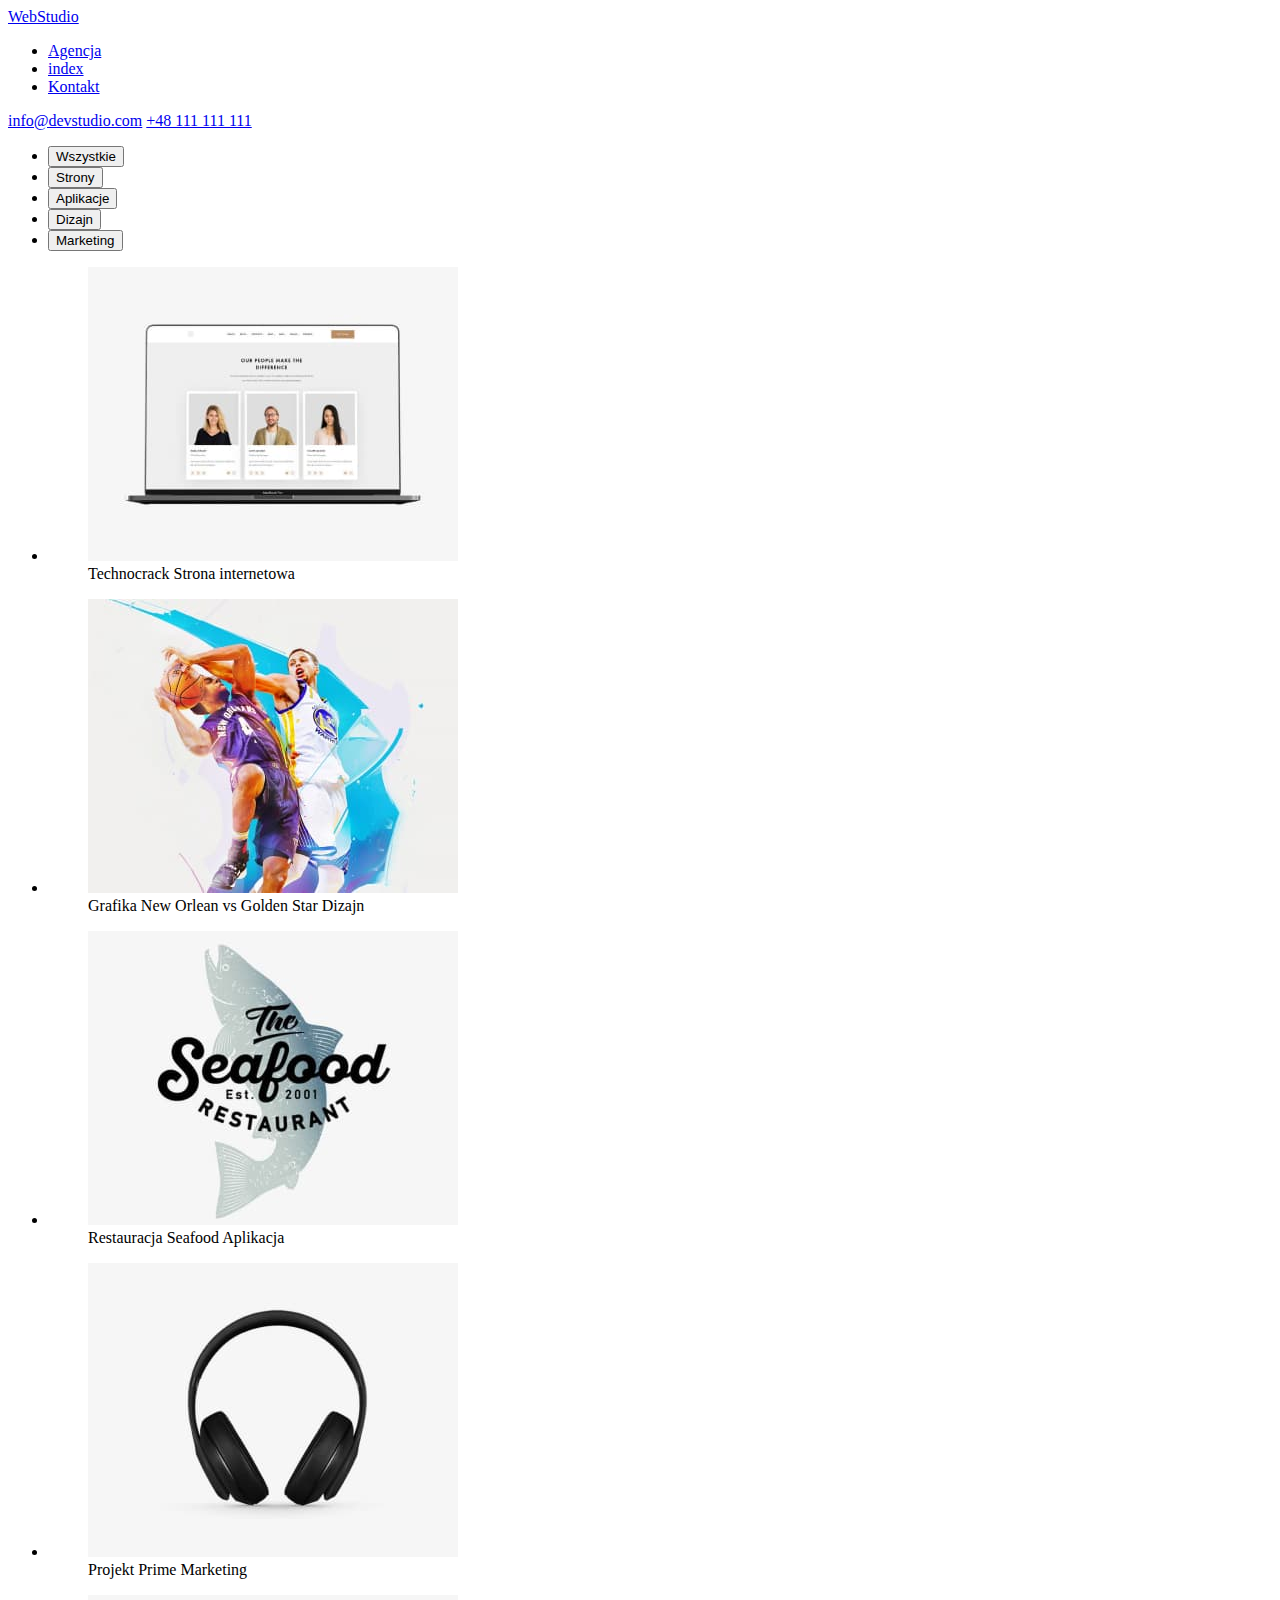
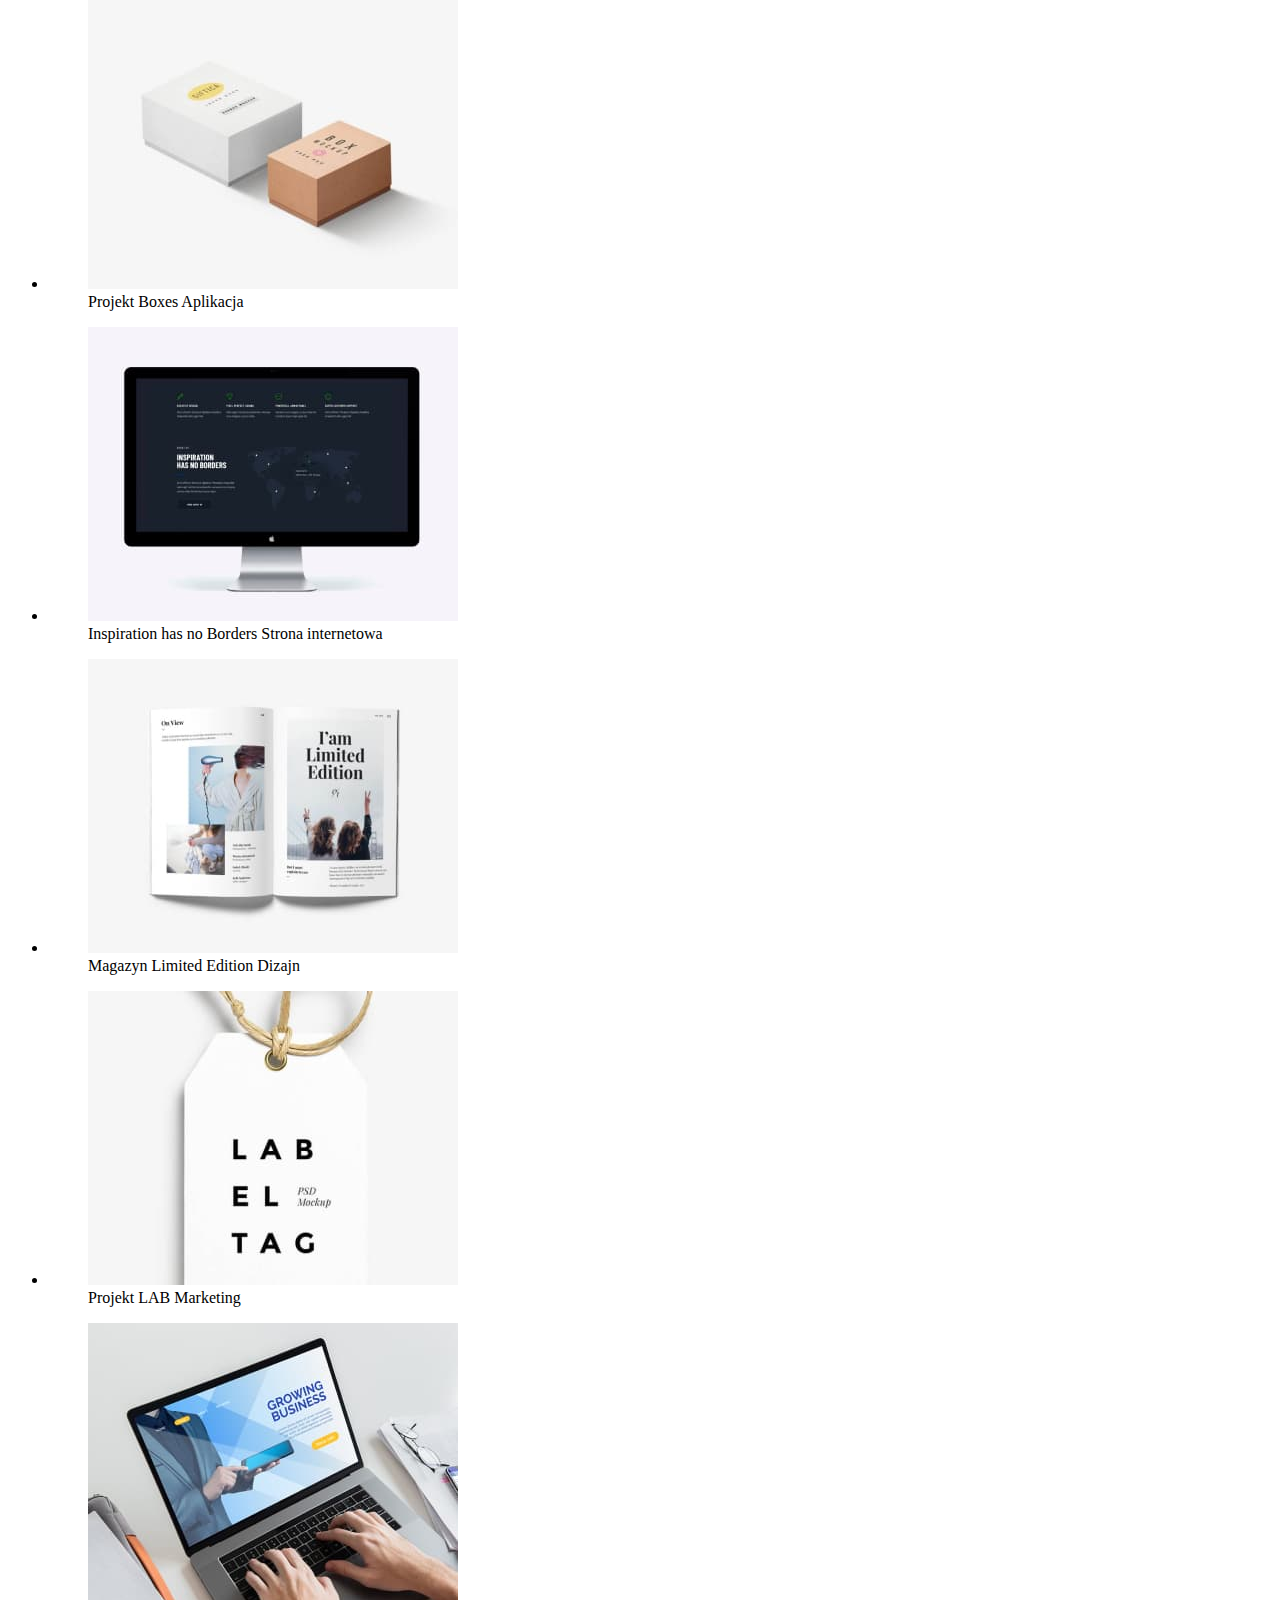
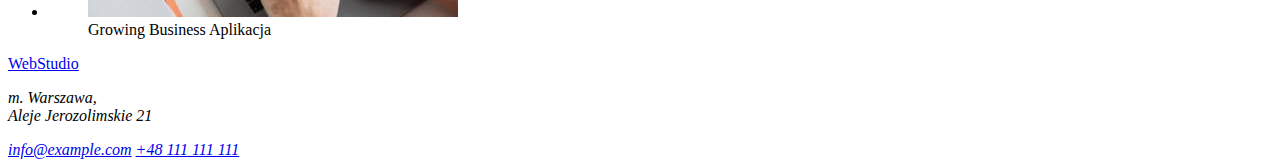
==== portfolio.html @ 12d11aa2 "commit" ====
<!DOCTYPE html>
<html lang="pl">
  <head>
    <meta charset="UTF-8" />
    <meta http-equiv="X-UA-Compatible" content="IE=edge" />
    <meta name="viewport" content="width=>, initial-scale=1.0" />
    <title>hw2-porfolio</title>
  </head>
  <body>
    <header>
      <a href="index.html">WebStudio</a>
      <nav>
        <ul>
          <li><a href="index.html">Agencja</a></li>
          <li><a href="index.html">index</a></li>
          <li><a href="/">Kontakt</a></li>
        </ul>
      </nav>
      <a href="mailto:info@devstudio.com">info@devstudio.com</a>

      <a href="48111111111">+48 111 111 111</a>
    </header>
    <main>
      <ul>
        <li><button type="button">Wszystkie</button></li>
        <li><button type="button">Strony</button></li>
        <li><button type="button">Aplikacje</button></li>
        <li><button type="button">Dizajn</button></li>
        <li><button type="button">Marketing</button></li>
      </ul>

      <ul>
        <li>
          <figure>
            <img
              src="images/nowy1.jpg"
              alt="pierwsza przykładowa strona internetowa"
              width="370"
              height="294"
            />
            <figcaption>Technocrack Strona internetowa</figcaption>
          </figure>
        </li>

        <li>
          <figure>
            <img
              src="images/nowy2.jpg"
              alt="pierwszy przykładowy dizajn"
              width="370"
              height="294"
            />
            <figcaption>Grafika New Orlean vs Golden Star Dizajn</figcaption>
          </figure>
        </li>

        <li>
          <figure>
            <img
              src="images/nowy3.jpg"
              alt="pierszwy przykład aplikacji"
              width="370"
              height="294"
            />
            <figcaption>Restauracja Seafood Aplikacja</figcaption>
          </figure>
        </li>
        <li>
          <figure>
            <img
              src="images/nowy4.jpg"
              alt="pierwszy przykład działalności marketingowej"
              width="370"
              height="294"
            />
            <figcaption>Projekt Prime Marketing</figcaption>
          </figure>
        </li>

        <li>
          <figure>
            <img
              src="images/nowy5.jpg"
              alt="drugi przykład aplikacji"
              width="370"
              height="294"
            />
            <figcaption>Projekt Boxes Aplikacja</figcaption>
          </figure>
        </li>

        <li>
          <figure>
            <img
              src="images/nowy6.jpg"
              alt="drugi przykład strony internetowej"
              width="370"
              height="294"
            />
            <figcaption>
              Inspiration has no Borders Strona internetowa
            </figcaption>
          </figure>
        </li>

        <li>
          <figure>
            <img
              src="images/nowy7.jpg"
              alt="drugi przykładowy dizajn"
              width="370"
              height="294"
            />
            <figcaption>Magazyn Limited Edition Dizajn</figcaption>
          </figure>
        </li>
        <li>
          <figure>
            <img
              src="images/nowy8.jpg"
              alt="drugi przykład działalności marketingowej"
              width="370"
              height="294"
            />
            <figcaption>Projekt LAB Marketing</figcaption>
          </figure>
        </li>
        <li>
          <figure>
            <img
              src="images/nowy9.jpg"
              alt="trzeci przykład aplikacji"
              width="370"
              height="294"
            />
            <figcaption>Growing Business Aplikacja</figcaption>
          </figure>
        </li>
      </ul>
    </main>
    <footer>
      <a
        href="https://www.figma.com/file/E88QGCZJKqWb5ot7iqUCHF/Zadanie-domowe-GOIT-Polska-(Copy)?node-id=0%3A1&t=kSD4tQ2zaeOa9cv9-0"
        >WebStudio</a
      >
      <address>
        <p>
          m. Warszawa,<br />
          Aleje Jerozolimskie 21
        </p>
      </address>
      <address>
        <a href="mailto:info@example.com">info@example.com</a>

        <a href="48111111111">+48 111 111 111</a>
      </address>
    </footer>
  </body>
</html>
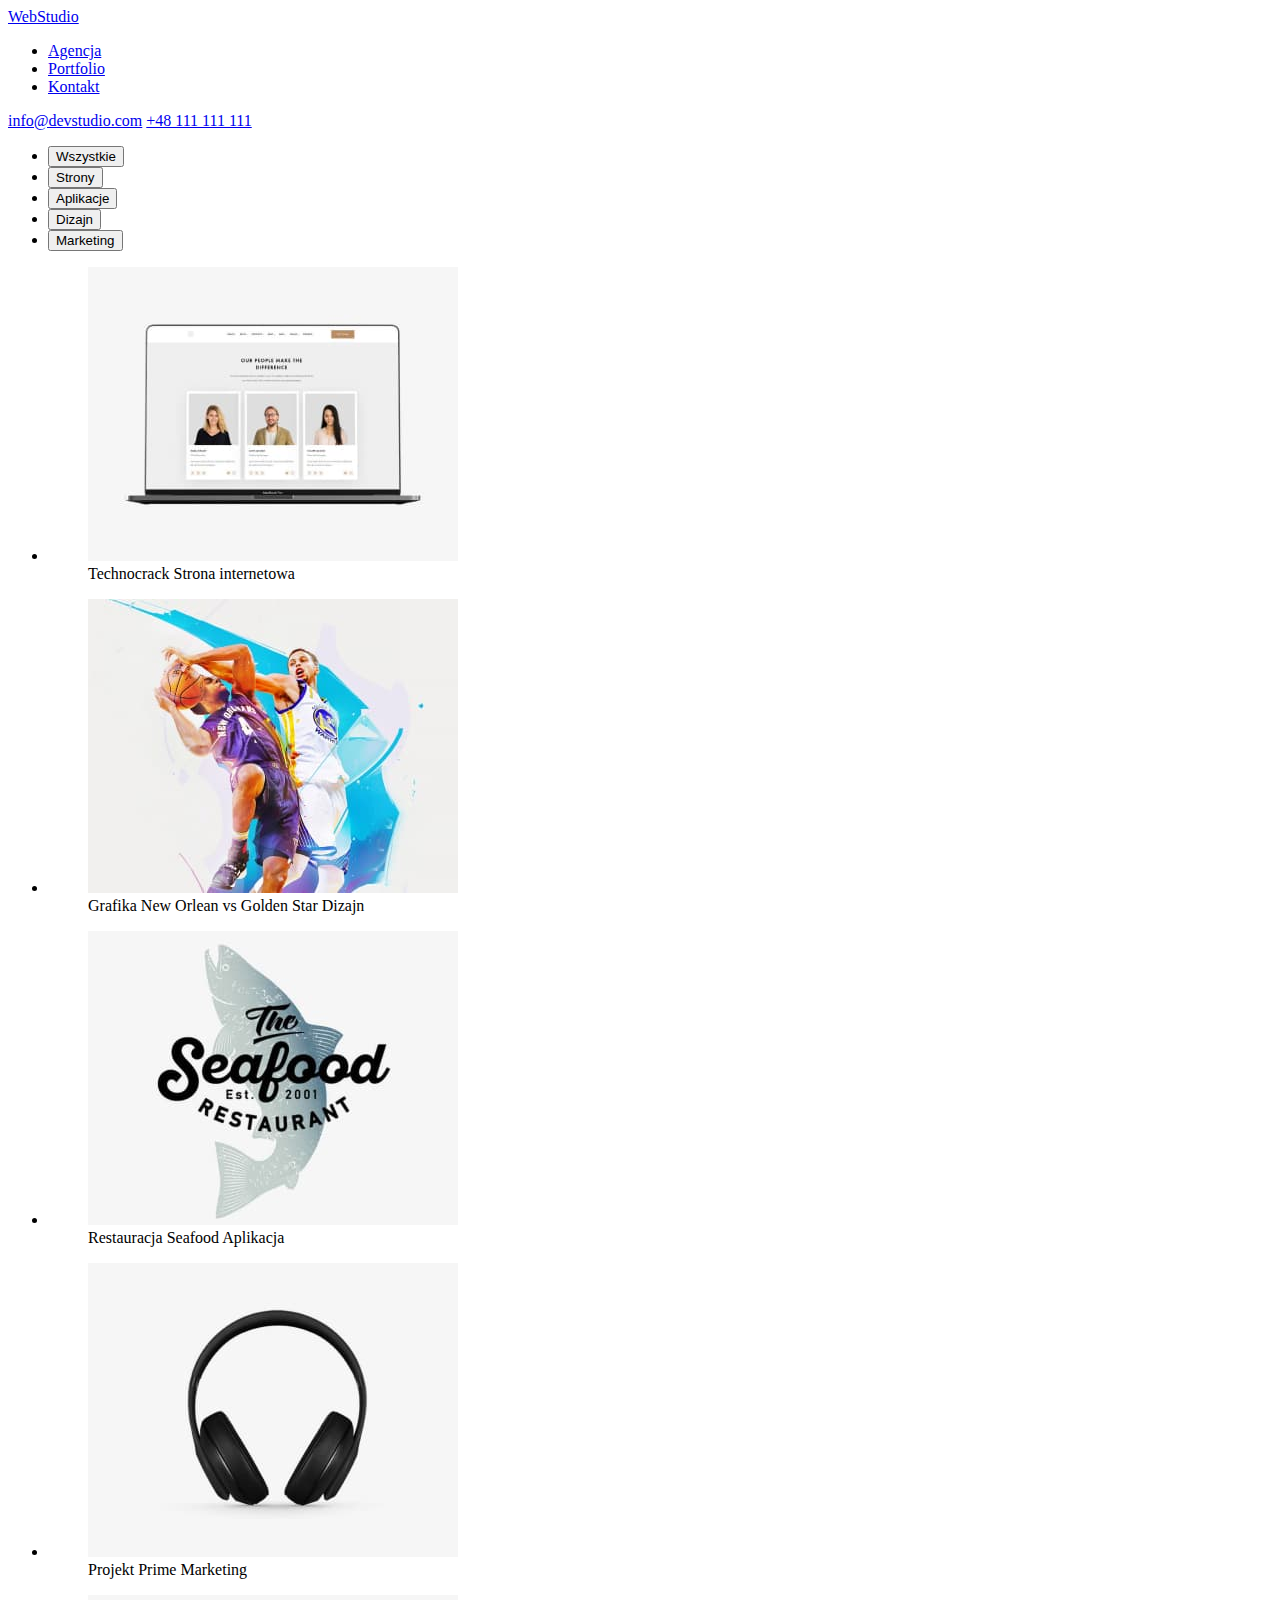
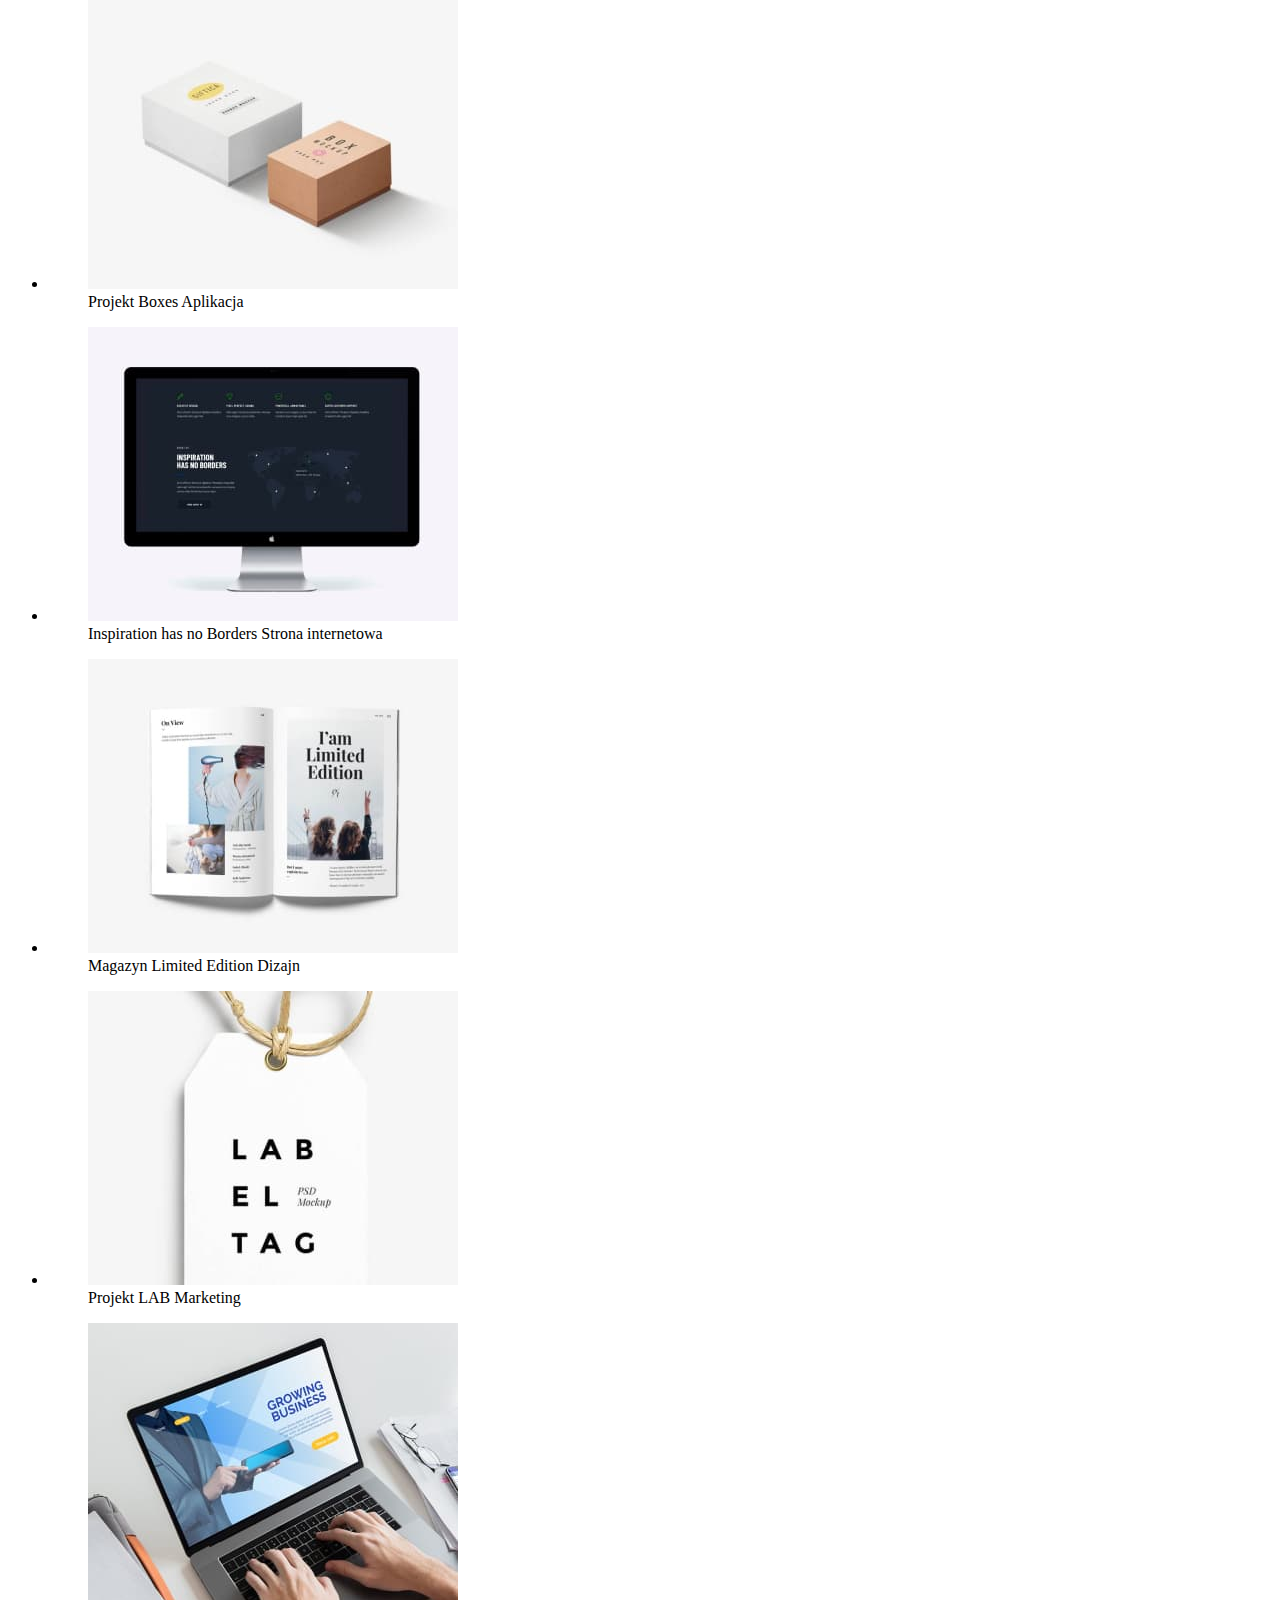
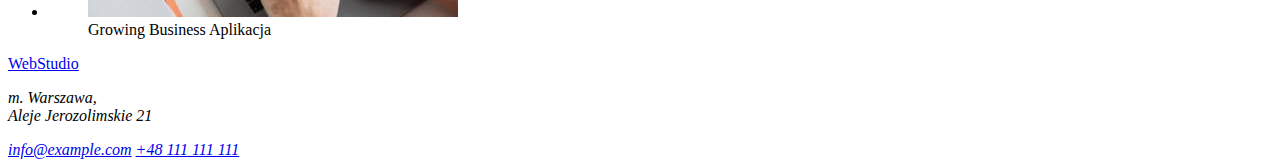
==== commit dbd13faa: "commit" ====
--- a/portfolio.html
+++ b/portfolio.html
@@ -12,7 +12,7 @@
       <nav>
         <ul>
           <li><a href="index.html">Agencja</a></li>
-          <li><a href="index.html">index</a></li>
+          <li><a href="index.html">Portfolio</a></li>
           <li><a href="/">Kontakt</a></li>
         </ul>
       </nav>
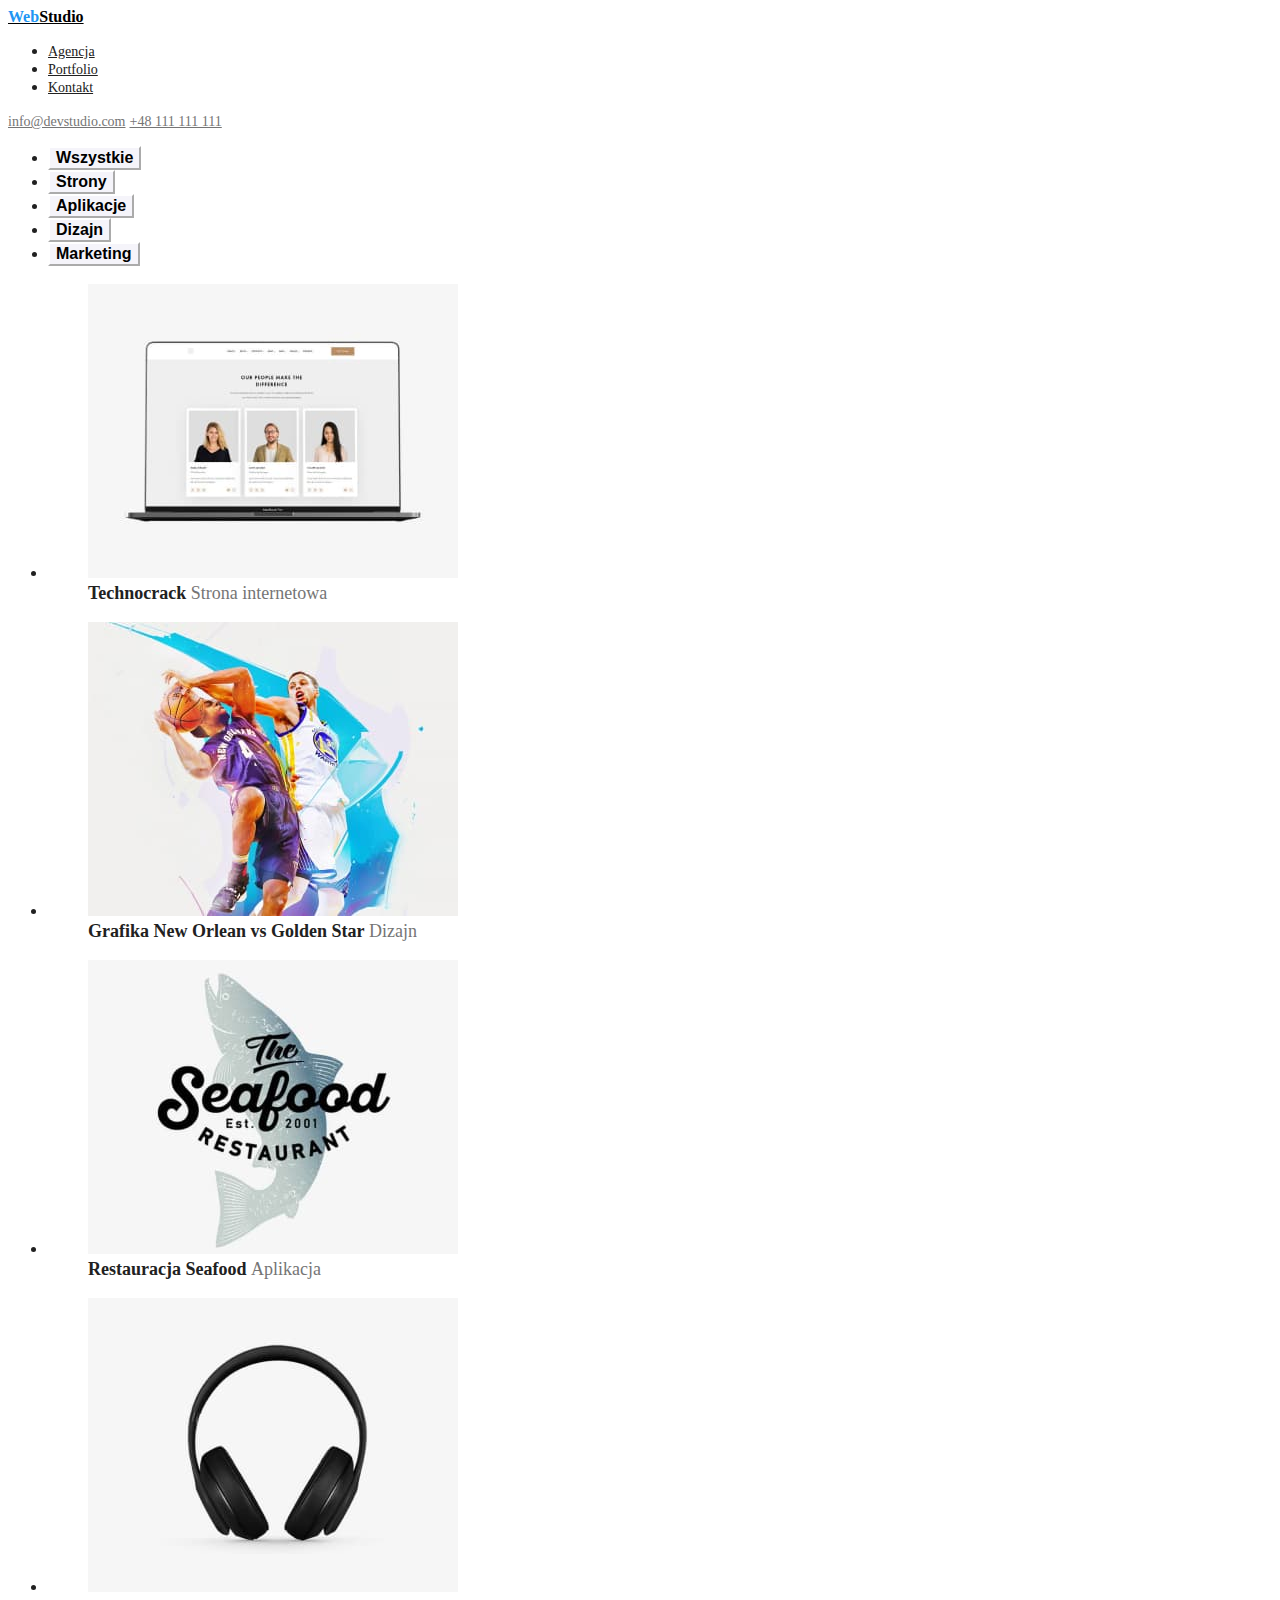
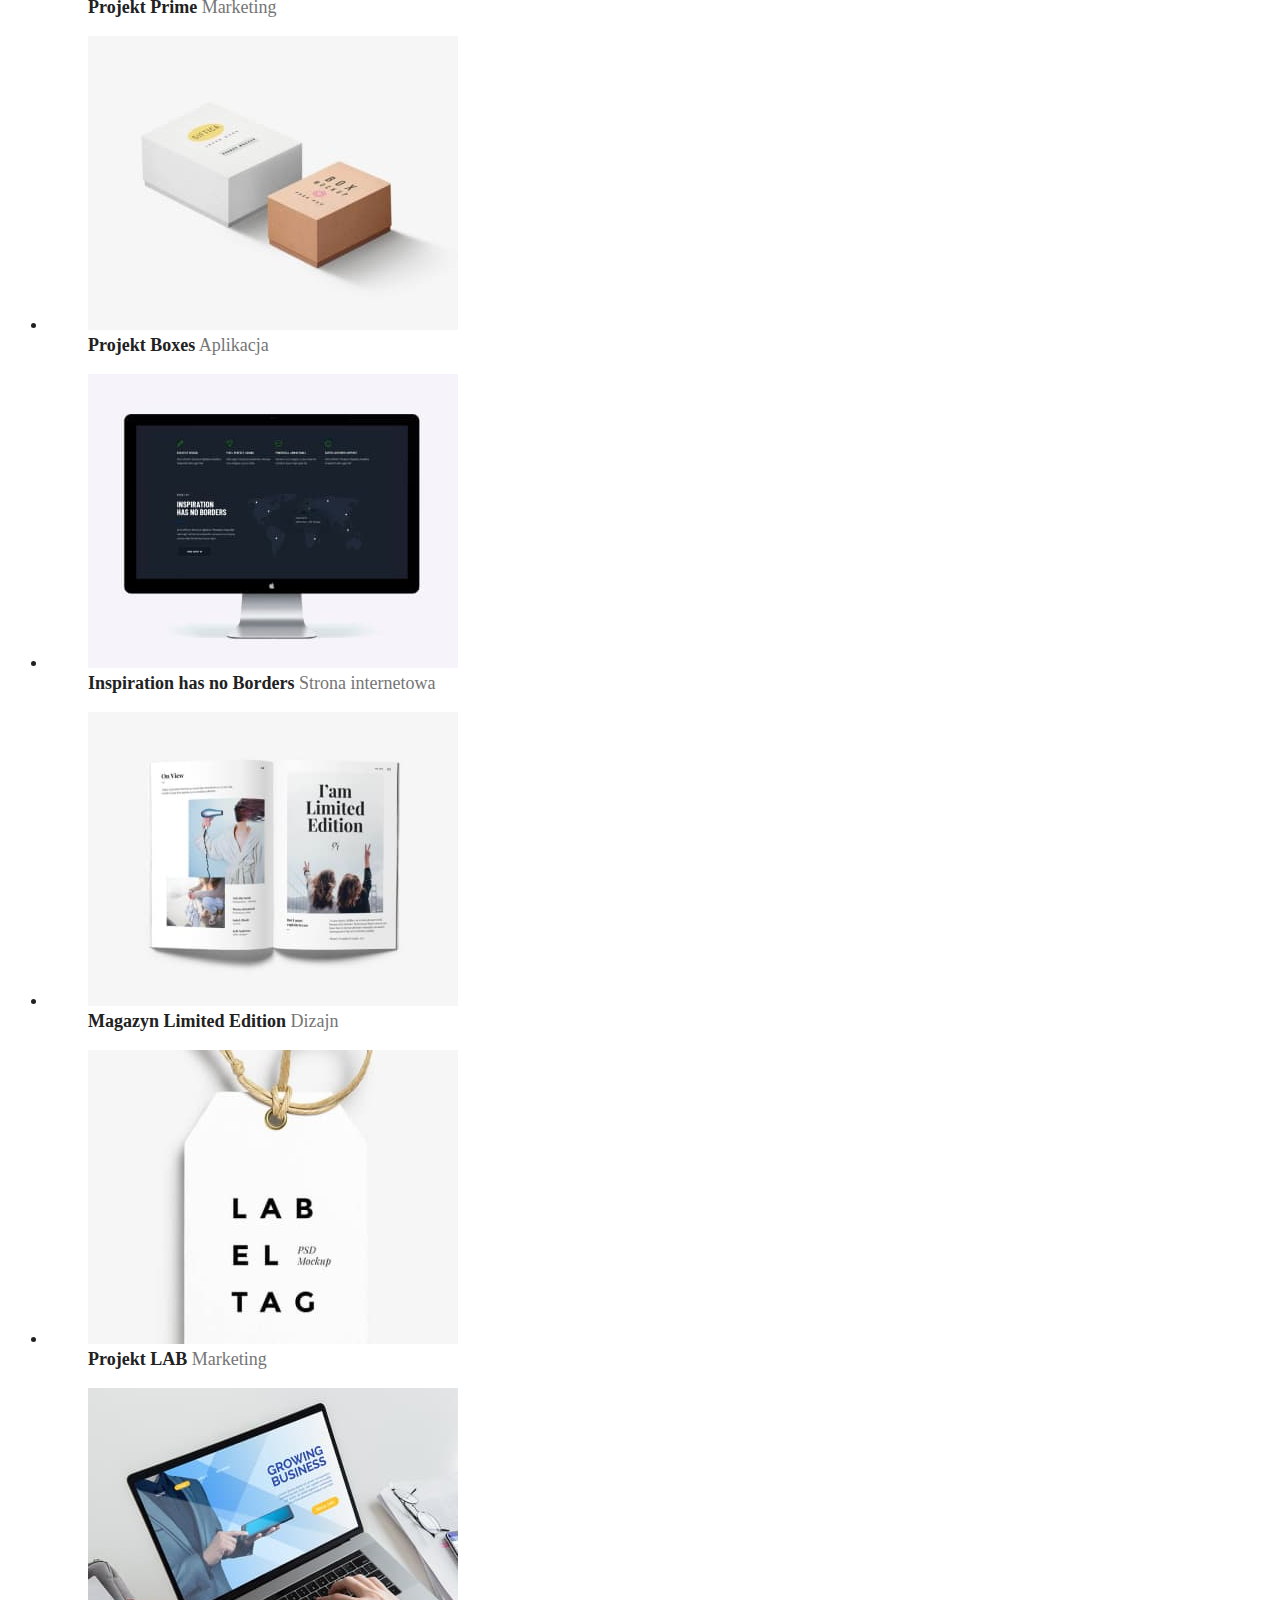
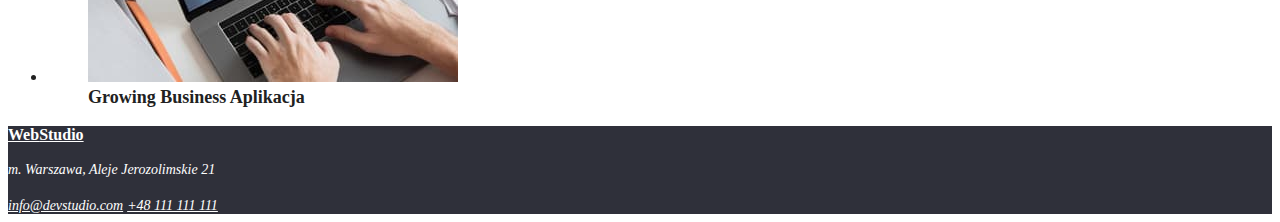
==== commit 9a095f93: "commit" ====
--- a/portfolio.html
+++ b/portfolio.html
@@ -3,33 +3,59 @@
   <head>
     <meta charset="UTF-8" />
     <meta http-equiv="X-UA-Compatible" content="IE=edge" />
-    <meta name="viewport" content="width=>, initial-scale=1.0" />
-    <title>hw2-porfolio</title>
+    <meta name="viewport" content="width=device-width, initial-scale=1.0" />
+    <title>hw2 - portfolio</title>
+    <link rel="stylesheet" href="./css/style.css" />
+    <link rel="preconnect" href="https://fonts.googleapis.com" />
+    <link rel="preconnect" href="https://fonts.gstatic.com" crossorigin />
+    <link
+      href="https: //fonts.googleapis.com/css2?family= Roboto & display rodzina= Raleway:wght@700 &rodzina= Roboto:waga@400;500;700;900 & swap"
+      rel="stylesheet"
+    />
   </head>
   <body>
     <header>
-      <a href="index.html">WebStudio</a>
+      <a href="index.html" class="logo"
+        ><span class="web-logo">Web</span>Studio</a
+      >
       <nav>
         <ul>
-          <li><a href="index.html">Agencja</a></li>
-          <li><a href="index.html">Portfolio</a></li>
-          <li><a href="/">Kontakt</a></li>
+          <li><a href="agencja.html" class="nav">Agencja</a></li>
+          <li><a href="portfolio.html" class="nav">Portfolio</a></li>
+          <li><a href="#" class="nav">Kontakt</a></li>
         </ul>
       </nav>
-      <a href="mailto:info@devstudio.com">info@devstudio.com</a>
+      <a href="mailto:info@devstudio.com" class="contact">info@devstudio.com</a>
 
-      <a href="48111111111">+48 111 111 111</a>
+      <a href="48111111111" class="contact">+48 111 111 111</a>
     </header>
+
     <main>
       <ul>
-        <li><button type="button">Wszystkie</button></li>
-        <li><button type="button">Strony</button></li>
-        <li><button type="button">Aplikacje</button></li>
-        <li><button type="button">Dizajn</button></li>
-        <li><button type="button">Marketing</button></li>
+        <li>
+          <button type="button" class="button-portfolio">
+            <b>Wszystkie</b>
+          </button>
+        </li>
+        <li>
+          <button type="button" class="button-portfolio"><b>Strony</b></button>
+        </li>
+        <li>
+          <button type="button" class="button-portfolio">
+            <b>Aplikacje</b>
+          </button>
+        </li>
+        <li>
+          <button type="button" class="button-portfolio"><b>Dizajn</b></button>
+        </li>
+        <li>
+          <button type="button" class="button-portfolio">
+            <b>Marketing</b>
+          </button>
+        </li>
       </ul>
 
-      <ul>
+      <ul class="project-name">
         <li>
           <figure>
             <img
@@ -38,7 +64,9 @@
               width="370"
               height="294"
             />
-            <figcaption>Technocrack Strona internetowa</figcaption>
+            <figcaption>
+              Technocrack<span class="type-project"> Strona internetowa</span>
+            </figcaption>
           </figure>
         </li>
 
@@ -50,7 +78,11 @@
               width="370"
               height="294"
             />
-            <figcaption>Grafika New Orlean vs Golden Star Dizajn</figcaption>
+            <figcaption>
+              Grafika New Orlean vs Golden Star<span class="type-project">
+                Dizajn</span
+              >
+            </figcaption>
           </figure>
         </li>
 
@@ -62,7 +94,9 @@
               width="370"
               height="294"
             />
-            <figcaption>Restauracja Seafood Aplikacja</figcaption>
+            <figcaption>
+              Restauracja Seafood <span class="type-project"> Aplikacja</span>
+            </figcaption>
           </figure>
         </li>
         <li>
@@ -73,7 +107,9 @@
               width="370"
               height="294"
             />
-            <figcaption>Projekt Prime Marketing</figcaption>
+            <figcaption>
+              Projekt Prime<span class="type-project"> Marketing</span>
+            </figcaption>
           </figure>
         </li>
 
@@ -85,7 +121,9 @@
               width="370"
               height="294"
             />
-            <figcaption>Projekt Boxes Aplikacja</figcaption>
+            <figcaption>
+              Projekt Boxes<span class="type-project"> Aplikacja</span>
+            </figcaption>
           </figure>
         </li>
 
@@ -98,7 +136,8 @@
               height="294"
             />
             <figcaption>
-              Inspiration has no Borders Strona internetowa
+              Inspiration has no Borders
+              <span class="type-project"> Strona internetowa</span>
             </figcaption>
           </figure>
         </li>
@@ -111,7 +150,9 @@
               width="370"
               height="294"
             />
-            <figcaption>Magazyn Limited Edition Dizajn</figcaption>
+            <figcaption>
+              Magazyn Limited Edition<span class="type-project"> Dizajn</span>
+            </figcaption>
           </figure>
         </li>
         <li>
@@ -122,7 +163,9 @@
               width="370"
               height="294"
             />
-            <figcaption>Projekt LAB Marketing</figcaption>
+            <figcaption>
+              Projekt LAB<span class="type-project"> Marketing</span>
+            </figcaption>
           </figure>
         </li>
         <li>
@@ -133,26 +176,22 @@
               width="370"
               height="294"
             />
-            <figcaption>Growing Business Aplikacja</figcaption>
+            <figcaption>Growing Business <span> Aplikacja</span></figcaption>
           </figure>
         </li>
       </ul>
     </main>
-    <footer>
-      <a
-        href="https://www.figma.com/file/E88QGCZJKqWb5ot7iqUCHF/Zadanie-domowe-GOIT-Polska-(Copy)?node-id=0%3A1&t=kSD4tQ2zaeOa9cv9-0"
-        >WebStudio</a
+    <footer class="background">
+      <a href="index.html" class="logo-footer"
+        ><span class="web">Web</span>Studio</a
       >
       <address>
-        <p>
-          m. Warszawa,<br />
-          Aleje Jerozolimskie 21
-        </p>
-      </address>
-      <address>
-        <a href="mailto:info@example.com">info@example.com</a>
+        <p class="place">m. Warszawa, Aleje Jerozolimskie 21</p>
+        <a href="mailto:info@devstudio.com" class="link-footer"
+          >info@devstudio.com</a
+        >
 
-        <a href="48111111111">+48 111 111 111</a>
+        <a href="48111111111" class="link-footer">+48 111 111 111</a>
       </address>
     </footer>
   </body>
--- a/css/style.css
+++ b/css/style.css
@@ -0,0 +1,131 @@
+body {
+  font-family: Roboto, Raleway sans-serif;
+  color: #212121;
+}
+
+:root {
+  --colorBackground: #2f303a;
+}
+
+.logo {
+  font-family: Raleway;
+  font-weight: 700;
+  font-size: 26;
+  color: #000000;
+  cursor: pointer;
+}
+
+.web-logo {
+  color: #2196f3;
+}
+
+a:hover,
+a:focus {
+  color: #2196f3;
+  text-decoration: none;
+}
+
+.nav {
+  font-weight: 500;
+  font-size: 14px;
+  color: #212121;
+  font-family: Roboto;
+}
+
+.contact {
+  font-weight: 500;
+  font-size: 14px;
+  color: #757575;
+}
+
+.background {
+  background-color: var(--colorBackground);
+}
+
+p {
+  font-size: 14px;
+  font-weight: 400;
+  color: #757575;
+  line-height: 1.7;
+}
+
+.title-p {
+  font-size: 14px;
+  font-weight: 700;
+  color: #212121;
+}
+
+.title {
+  font-weight: 900;
+  font-size: 44px;
+  color: #ffffff;
+}
+
+.text-button {
+  font-weight: 700;
+  font-size: 16px;
+  color: #ffffff;
+  background-color: #2196f3;
+  cursor: pointer;
+}
+
+.text-button:focus,
+.text-button:hover {
+  background-color: #f5f4fa;
+}
+.button-portfolio {
+  font-weight: 500;
+  font-size: 16px;
+  border-color: #ffffff;
+  background-color: #f5f4fa;
+  cursor: pointer;
+}
+
+.button-portfolio:focus,
+.button-portfolio:hover {
+  background-color: #2196f3;
+  color: #ffffff;
+}
+
+h2 {
+  font-weight: 700;
+  font-size: 36px;
+}
+
+.personal-data {
+  font-weight: 500;
+  font-size: 16px;
+  line-height: 1.17;
+}
+
+.position {
+  font-size: 16px;
+  color: #757575;
+}
+
+.logo-footer {
+  font-family: Raleway;
+  font-weight: 700;
+  font-size: 26;
+  color: #ffffff;
+}
+
+.place {
+  font-size: 14px;
+  color: #ffffff;
+}
+
+.link-footer {
+  font-size: 14px;
+  color: #ffffff;
+}
+.project-name {
+  font-weight: 700;
+  font-size: 18px;
+}
+
+.type-project {
+  font-size: 18px;
+  font-weight: 400;
+  color: #757575;
+}
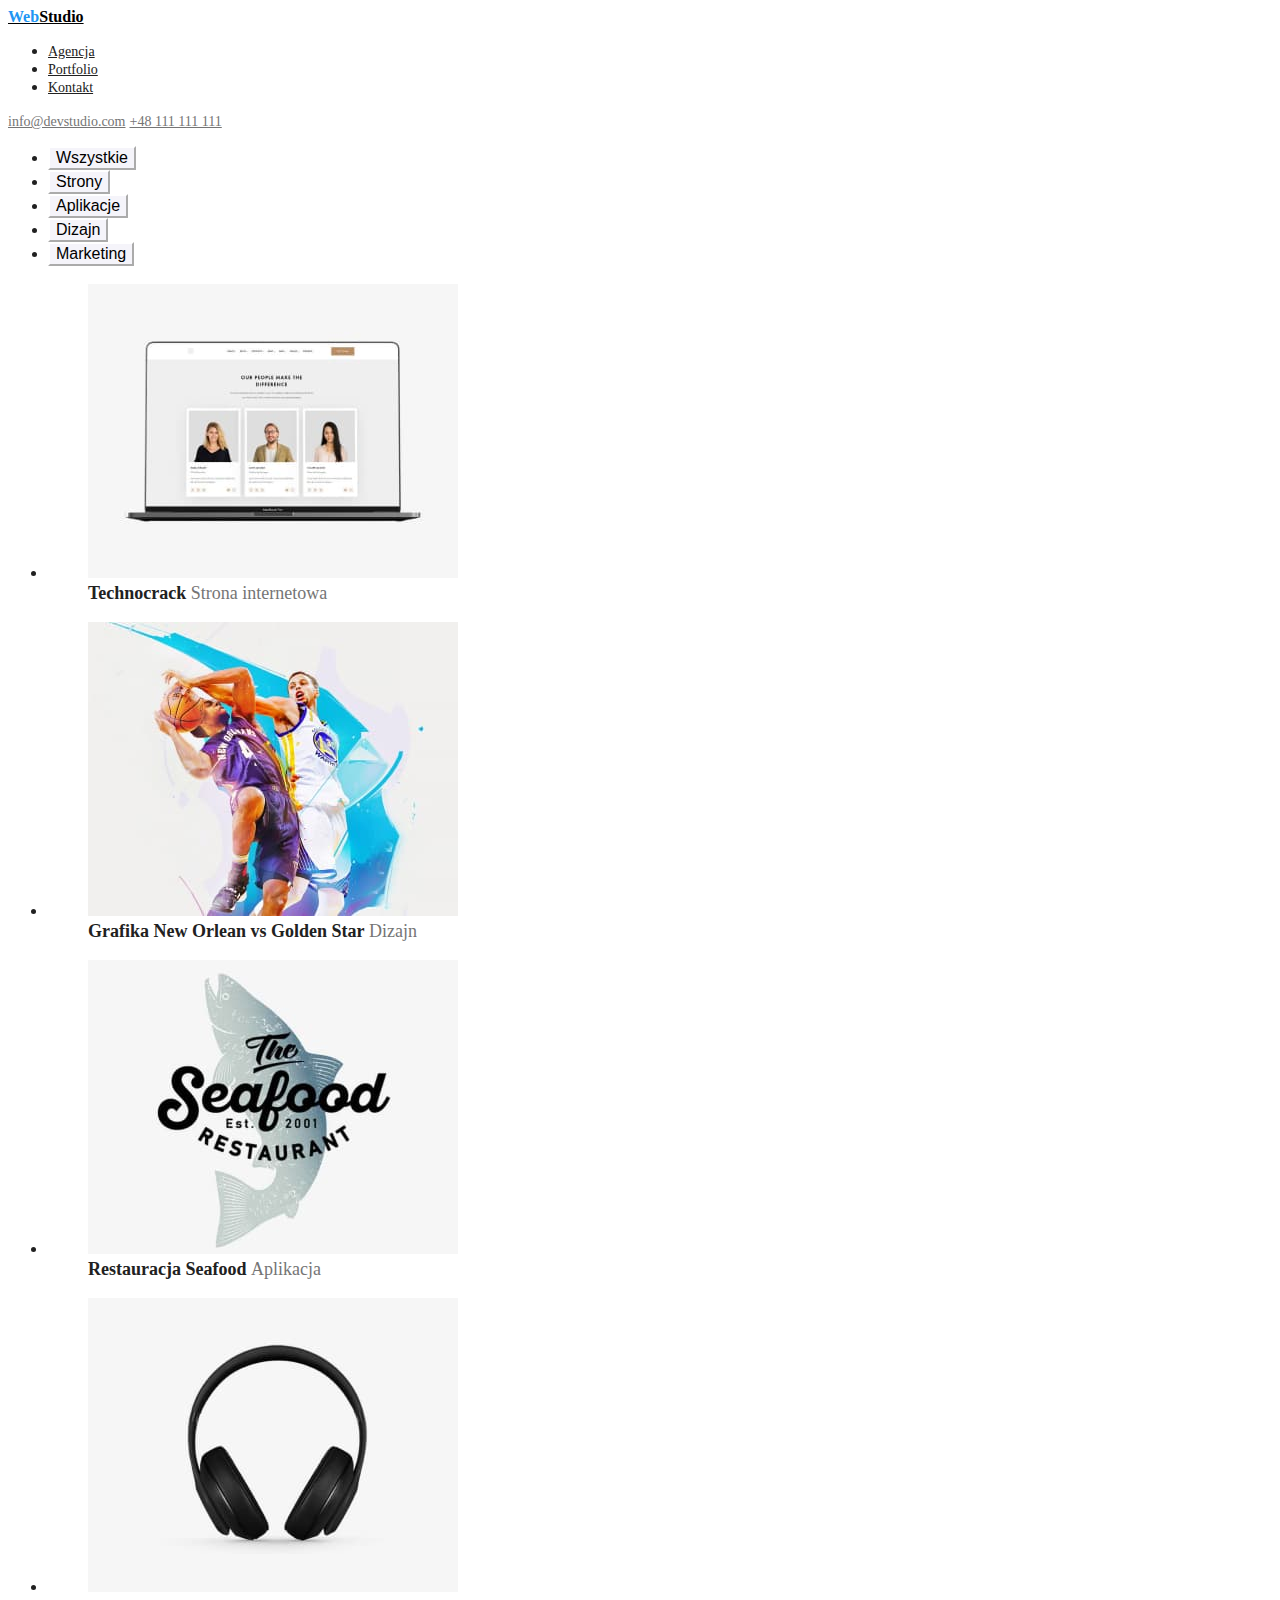
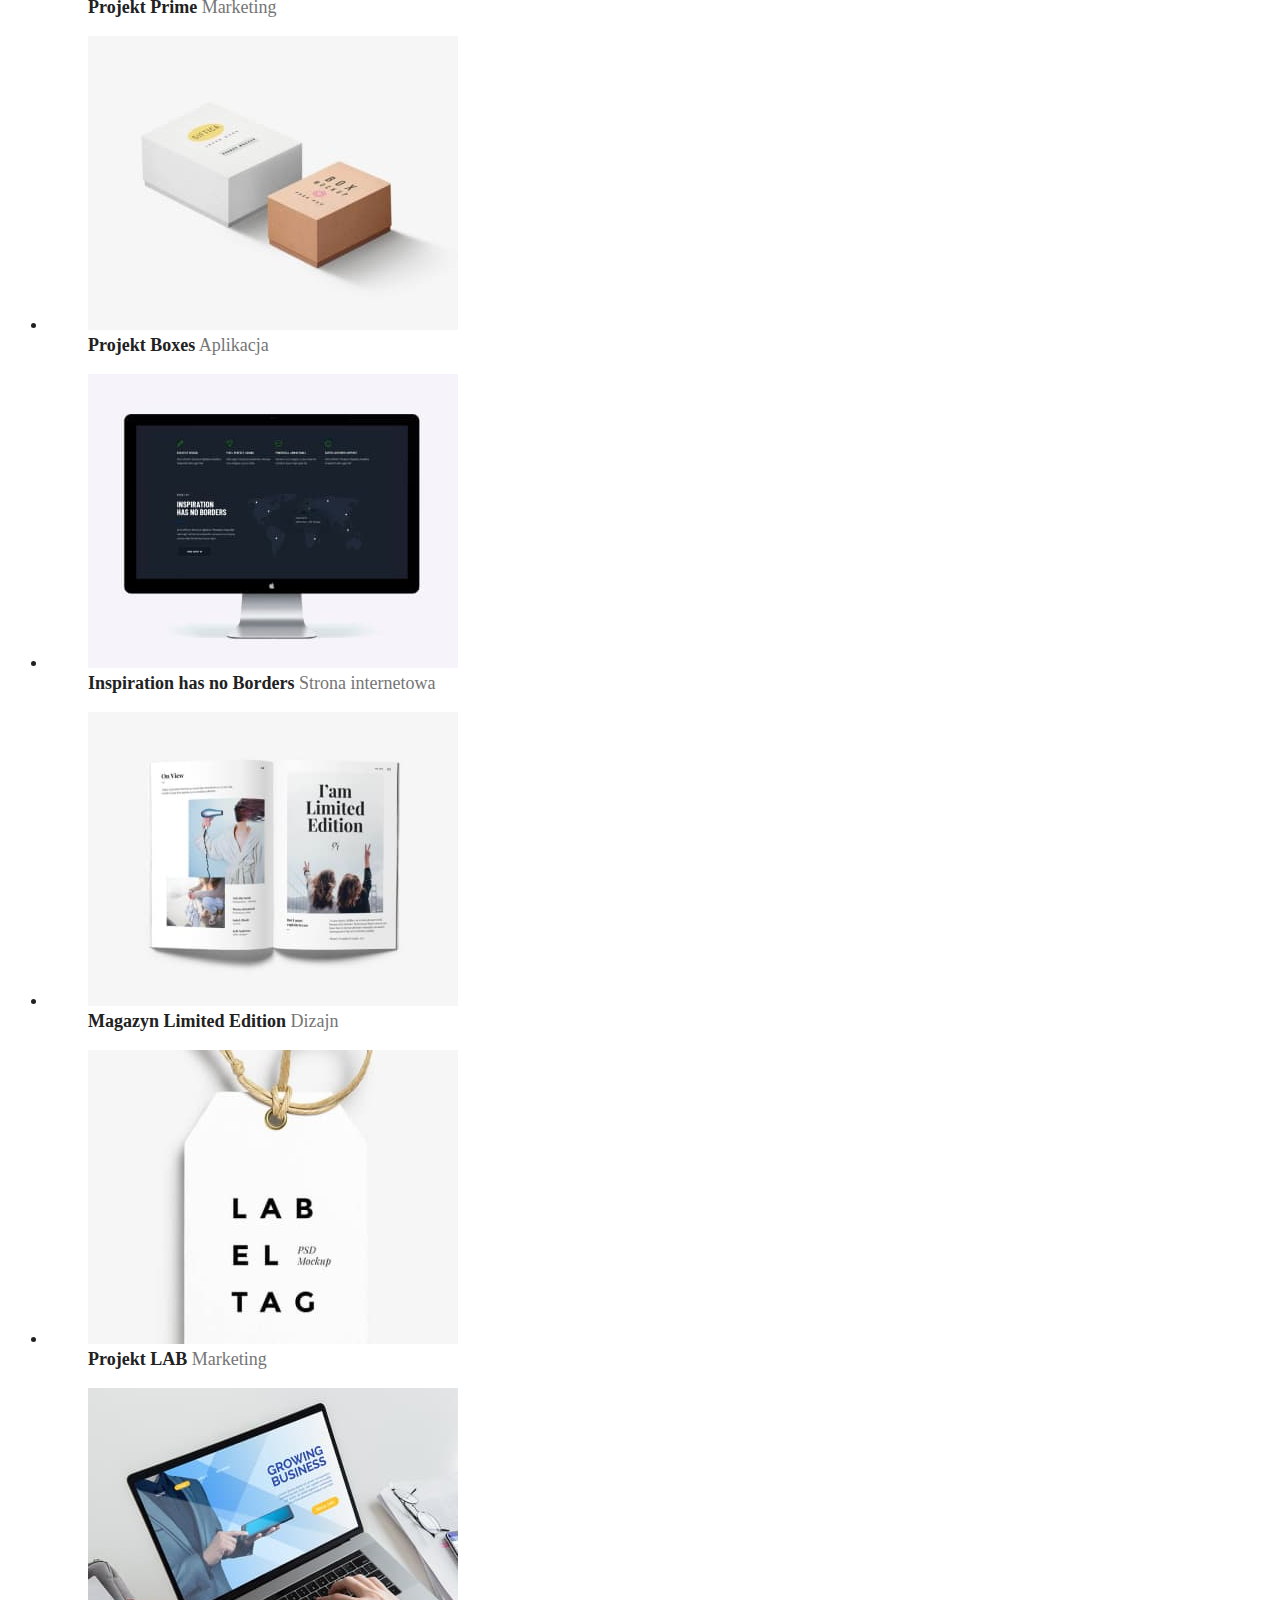
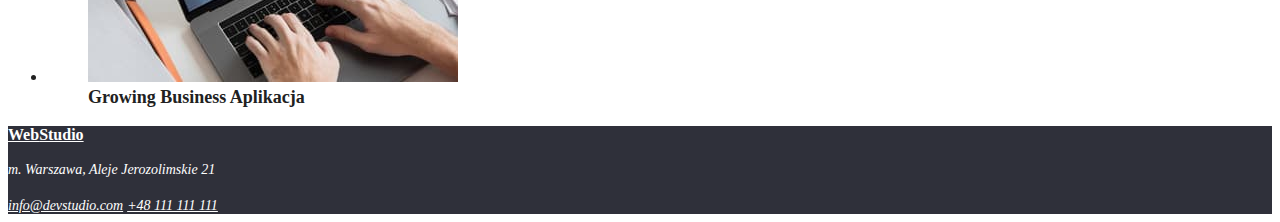
==== commit 4e8e9484: "commit" ====
--- a/portfolio.html
+++ b/portfolio.html
@@ -5,7 +5,7 @@
     <meta http-equiv="X-UA-Compatible" content="IE=edge" />
     <meta name="viewport" content="width=device-width, initial-scale=1.0" />
     <title>hw2 - portfolio</title>
-    <link rel="stylesheet" href="./css/style.css" />
+    <link rel="stylesheet" href="./css/styles.css" />
     <link rel="preconnect" href="https://fonts.googleapis.com" />
     <link rel="preconnect" href="https://fonts.gstatic.com" crossorigin />
     <link
@@ -33,25 +33,19 @@
     <main>
       <ul>
         <li>
-          <button type="button" class="button-portfolio">
-            <b>Wszystkie</b>
-          </button>
+          <button type="button" class="button-portfolio">Wszystkie</button>
         </li>
         <li>
-          <button type="button" class="button-portfolio"><b>Strony</b></button>
+          <button type="button" class="button-portfolio">Strony</button>
         </li>
         <li>
-          <button type="button" class="button-portfolio">
-            <b>Aplikacje</b>
-          </button>
+          <button type="button" class="button-portfolio">Aplikacje</button>
         </li>
         <li>
-          <button type="button" class="button-portfolio"><b>Dizajn</b></button>
+          <button type="button" class="button-portfolio">Dizajn</button>
         </li>
         <li>
-          <button type="button" class="button-portfolio">
-            <b>Marketing</b>
-          </button>
+          <button type="button" class="button-portfolio">Marketing</button>
         </li>
       </ul>
 
--- a/css/styles.css
+++ b/css/styles.css
@@ -0,0 +1,131 @@
+body {
+  font-family: Roboto, Raleway sans-serif;
+  color: #212121;
+}
+
+:root {
+  --colorBackground: #2f303a;
+}
+
+.logo {
+  font-family: Raleway;
+  font-weight: 700;
+  font-size: 26;
+  color: #000000;
+  cursor: pointer;
+}
+
+.web-logo {
+  color: #2196f3;
+}
+
+a:hover,
+a:focus {
+  color: #2196f3;
+  text-decoration: none;
+}
+
+.nav {
+  font-weight: 500;
+  font-size: 14px;
+  color: #212121;
+  font-family: Roboto;
+}
+
+.contact {
+  font-weight: 500;
+  font-size: 14px;
+  color: #757575;
+}
+
+.background {
+  background-color: var(--colorBackground);
+}
+
+p {
+  font-size: 14px;
+  font-weight: 400;
+  color: #757575;
+  line-height: 1.7;
+}
+
+.title-p {
+  font-size: 14px;
+  font-weight: 700;
+  color: #212121;
+}
+
+.title {
+  font-weight: 900;
+  font-size: 44px;
+  color: #ffffff;
+}
+
+.text-button {
+  font-weight: 700;
+  font-size: 16px;
+  color: #ffffff;
+  background-color: #2196f3;
+  cursor: pointer;
+}
+
+.text-button:focus,
+.text-button:hover {
+  background-color: #f5f4fa;
+}
+.button-portfolio {
+  font-weight: 500;
+  font-size: 16px;
+  border-color: #ffffff;
+  background-color: #f5f4fa;
+  cursor: pointer;
+}
+
+.button-portfolio:focus,
+.button-portfolio:hover {
+  background-color: #2196f3;
+  color: #ffffff;
+}
+
+h2 {
+  font-weight: 700;
+  font-size: 36px;
+}
+
+.personal-data {
+  font-weight: 500;
+  font-size: 16px;
+  line-height: 1.17;
+}
+
+.position {
+  font-size: 16px;
+  color: #757575;
+}
+
+.logo-footer {
+  font-family: Raleway;
+  font-weight: 700;
+  font-size: 26;
+  color: #ffffff;
+}
+
+.place {
+  font-size: 14px;
+  color: #ffffff;
+}
+
+.link-footer {
+  font-size: 14px;
+  color: #ffffff;
+}
+.project-name {
+  font-weight: 700;
+  font-size: 18px;
+}
+
+.type-project {
+  font-size: 18px;
+  font-weight: 400;
+  color: #757575;
+}
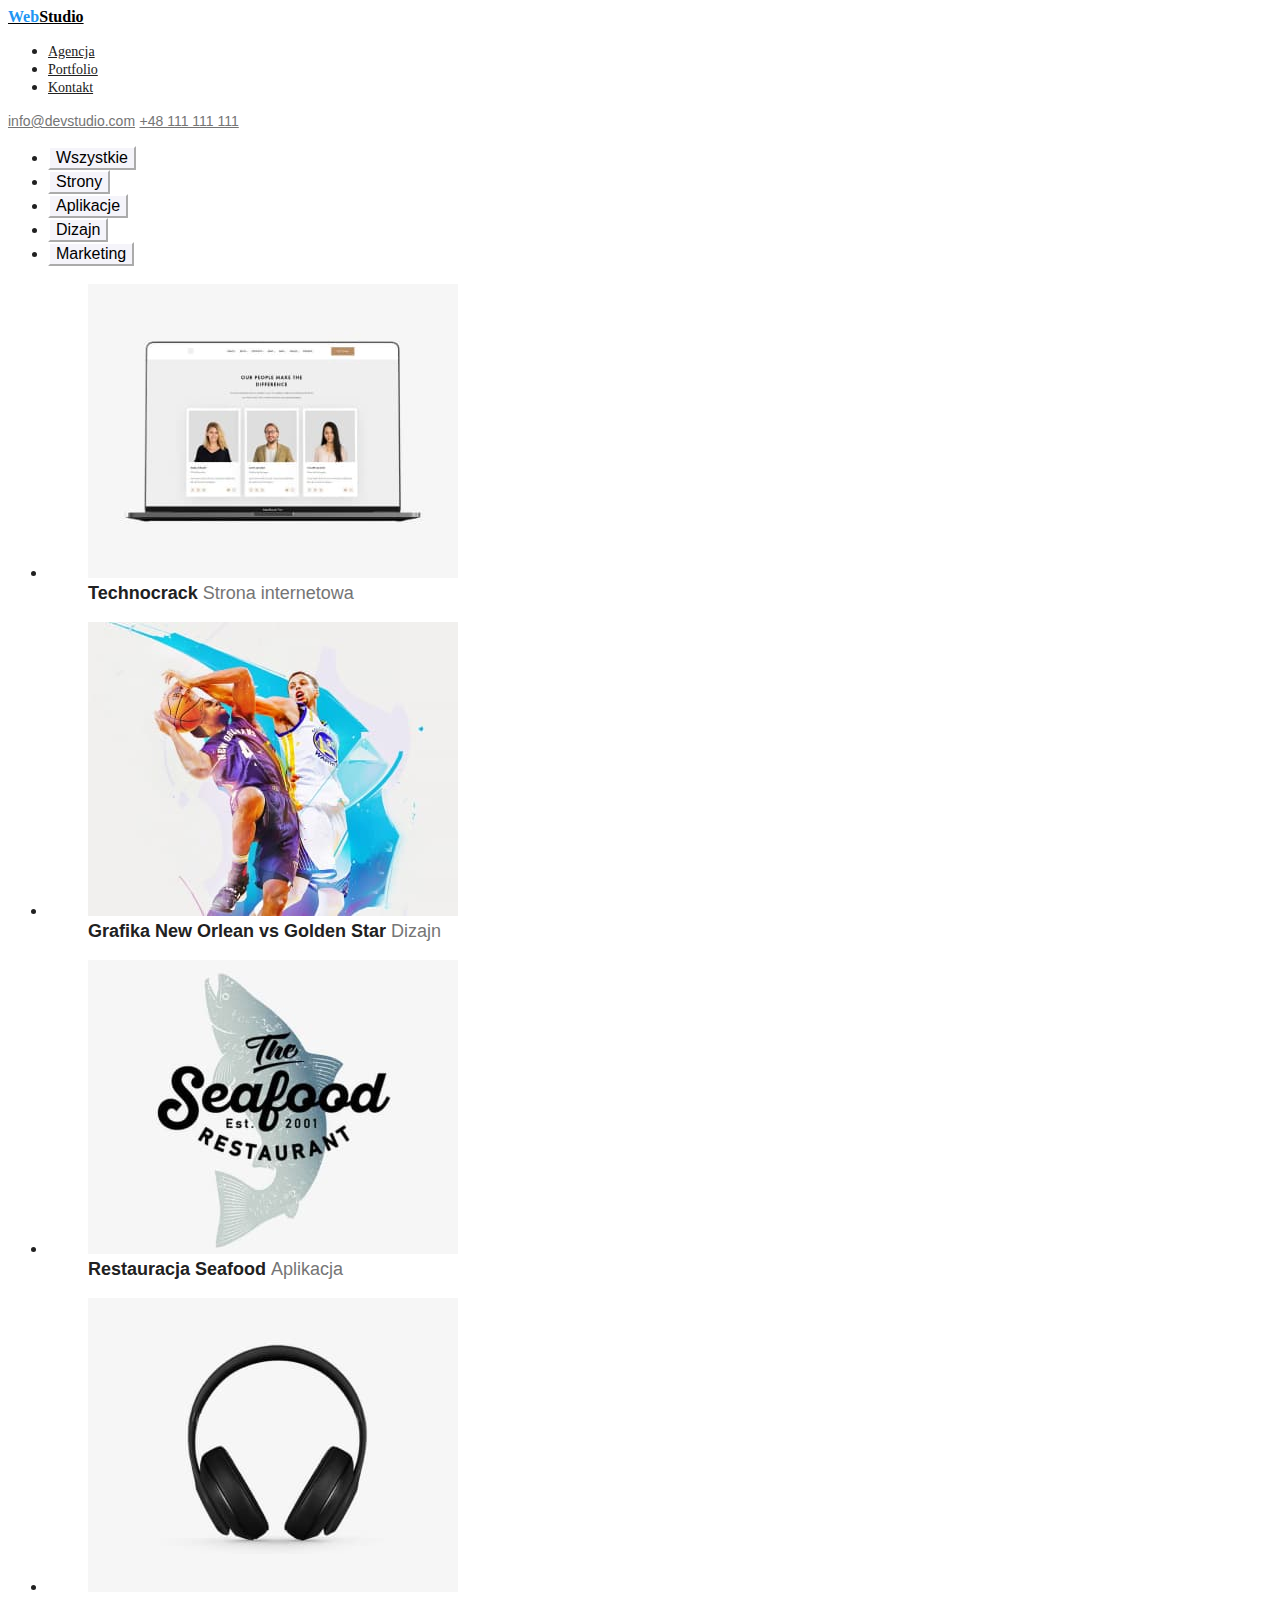
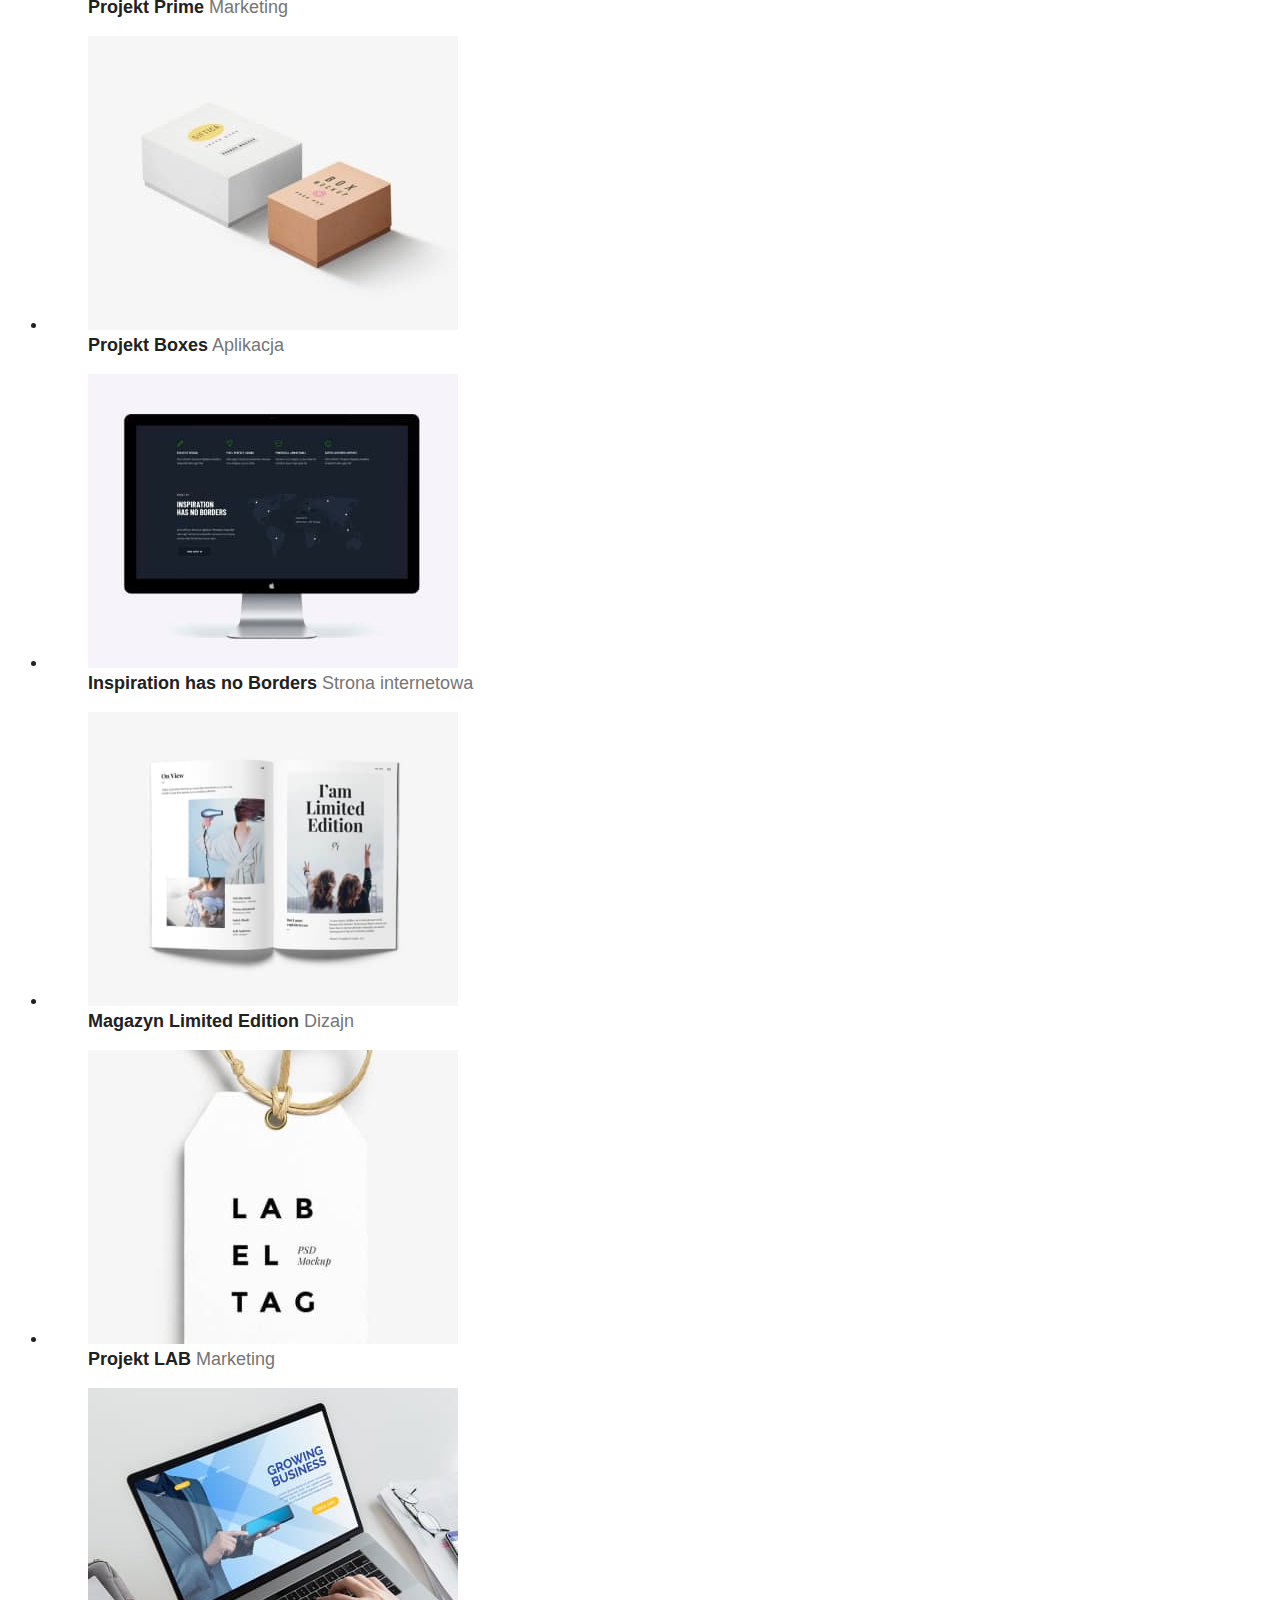
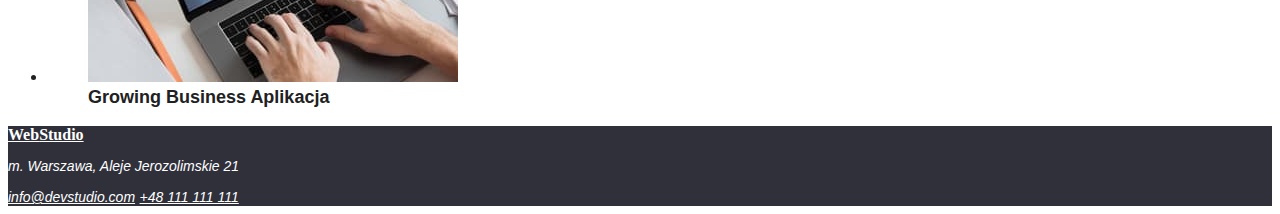
==== commit 07e5d0ec: "commit" ====
--- a/portfolio.html
+++ b/portfolio.html
@@ -15,21 +15,20 @@
   </head>
   <body>
     <header>
-      <a href="index.html" class="logo"
-        ><span class="web-logo">Web</span>Studio</a
+      <a href="index.html" class="logo">
+        <span class="web-logo">Web</span>Studio</a
       >
       <nav>
         <ul>
-          <li><a href="agencja.html" class="nav">Agencja</a></li>
-          <li><a href="portfolio.html" class="nav">Portfolio</a></li>
-          <li><a href="#" class="nav">Kontakt</a></li>
+          <li><a href="agencja.html" class="link">Agencja</a></li>
+          <li><a href="portfolio.html" class="link">Portfolio</a></li>
+          <li><a href="#" class="link">Kontakt</a></li>
         </ul>
       </nav>
       <a href="mailto:info@devstudio.com" class="contact">info@devstudio.com</a>
 
       <a href="48111111111" class="contact">+48 111 111 111</a>
     </header>
-
     <main>
       <ul>
         <li>
--- a/css/styles.css
+++ b/css/styles.css
@@ -1,5 +1,5 @@
 body {
-  font-family: Roboto, Raleway sans-serif;
+  font-family: "Roboto", sans-serif;
   color: #212121;
 }
 
@@ -8,28 +8,34 @@
 }
 
 .logo {
-  font-family: Raleway;
+  font-family: "Raleway";
   font-weight: 700;
   font-size: 26;
   color: #000000;
   cursor: pointer;
 }
 
+.logo:hover,
+.logo:focus {
+  color: #2196f3;
+  text-decoration: none;
+}
+
 .web-logo {
   color: #2196f3;
 }
 
-a:hover,
-a:focus {
-  color: #2196f3;
-  text-decoration: none;
-}
-
-.nav {
+.link {
   font-weight: 500;
   font-size: 14px;
   color: #212121;
   font-family: Roboto;
+}
+
+.link:hover,
+.link:focus {
+  color: #2196f3;
+  text-decoration: none;
 }
 
 .contact {
@@ -38,11 +44,17 @@
   color: #757575;
 }
 
+.contact:hover,
+.contact:focus {
+  color: #2196f3;
+  text-decoration: none;
+}
+
 .background {
   background-color: var(--colorBackground);
 }
 
-p {
+.text {
   font-size: 14px;
   font-weight: 400;
   color: #757575;
@@ -87,9 +99,10 @@
   color: #ffffff;
 }
 
-h2 {
+.secondary-head {
   font-weight: 700;
   font-size: 36px;
+  color: #212121;
 }
 
 .personal-data {
@@ -104,10 +117,16 @@
 }
 
 .logo-footer {
-  font-family: Raleway;
+  font-family: "Raleway";
   font-weight: 700;
   font-size: 26;
   color: #ffffff;
+}
+
+.logo-footer:hover,
+.logo-footer:focus {
+  color: #2196f3;
+  text-decoration: none;
 }
 
 .place {
@@ -119,6 +138,12 @@
   font-size: 14px;
   color: #ffffff;
 }
+
+.link-footer:hover,
+.link-footer:focus {
+  color: #2196f3;
+  text-decoration: none;
+}
 .project-name {
   font-weight: 700;
   font-size: 18px;
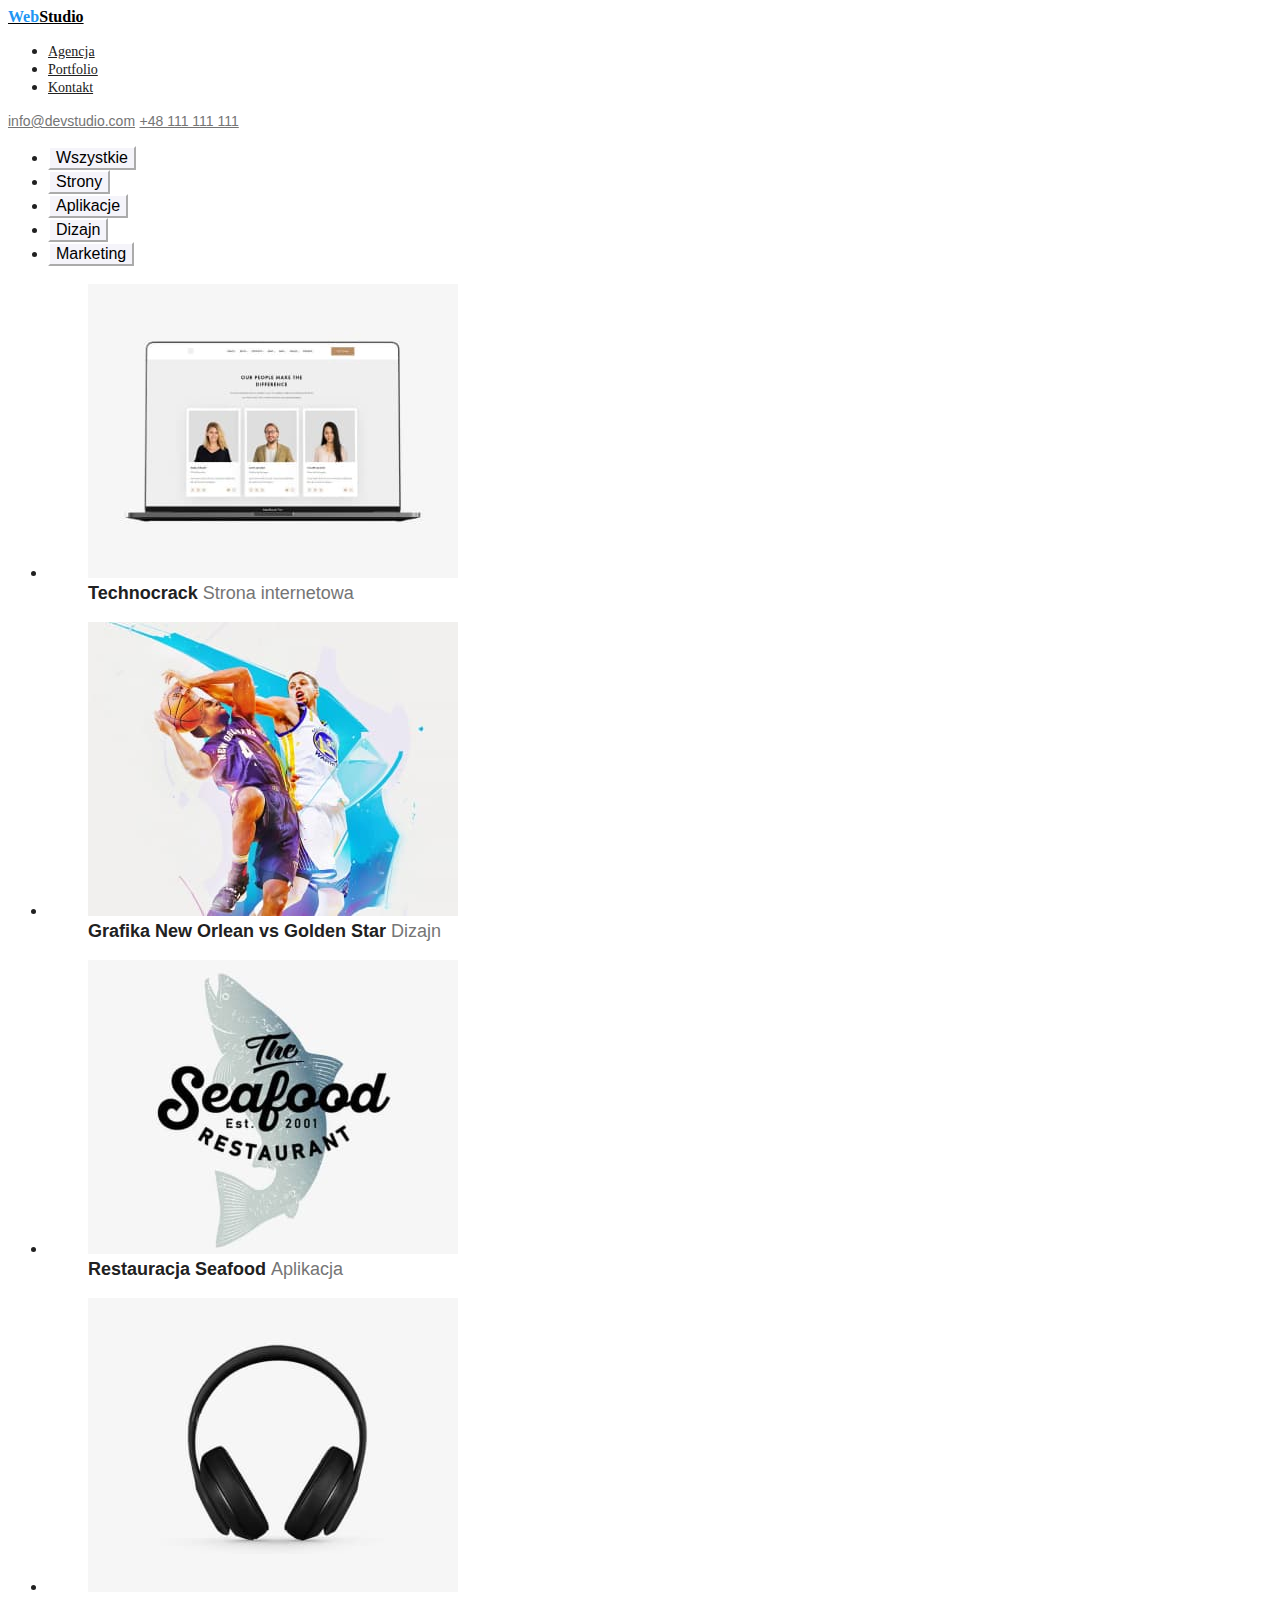
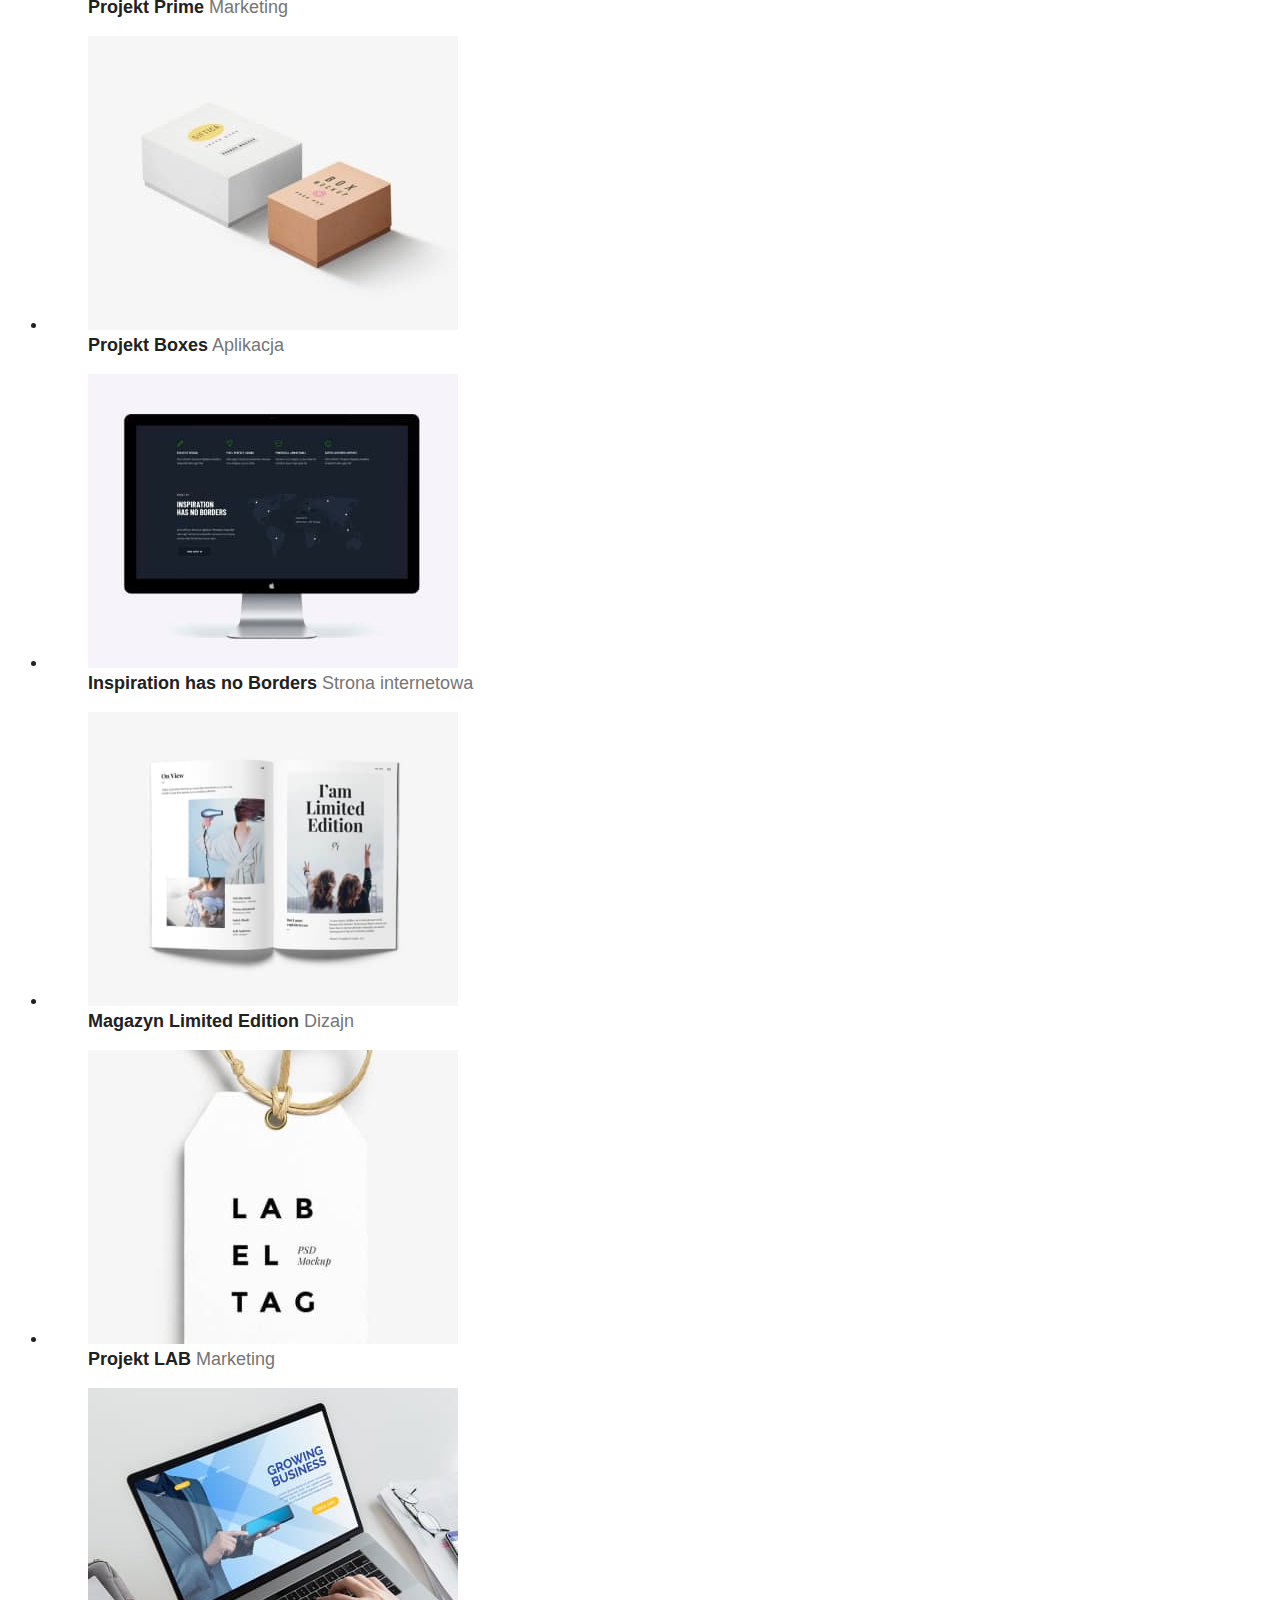
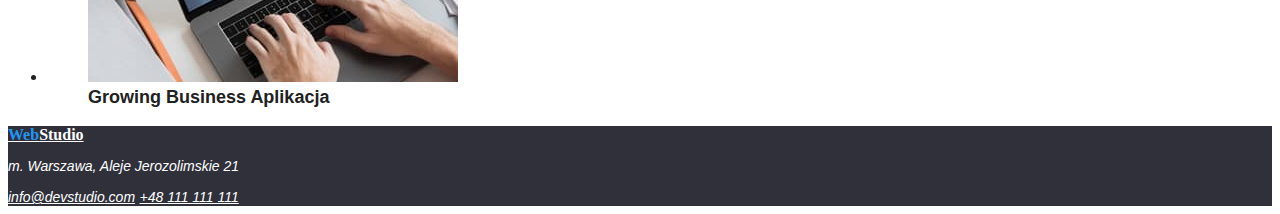
==== commit 526daf00: "commit" ====
--- a/portfolio.html
+++ b/portfolio.html
@@ -176,7 +176,7 @@
     </main>
     <footer class="background">
       <a href="index.html" class="logo-footer"
-        ><span class="web">Web</span>Studio</a
+        ><span class="web-logo">Web</span>Studio</a
       >
       <address>
         <p class="place">m. Warszawa, Aleje Jerozolimskie 21</p>
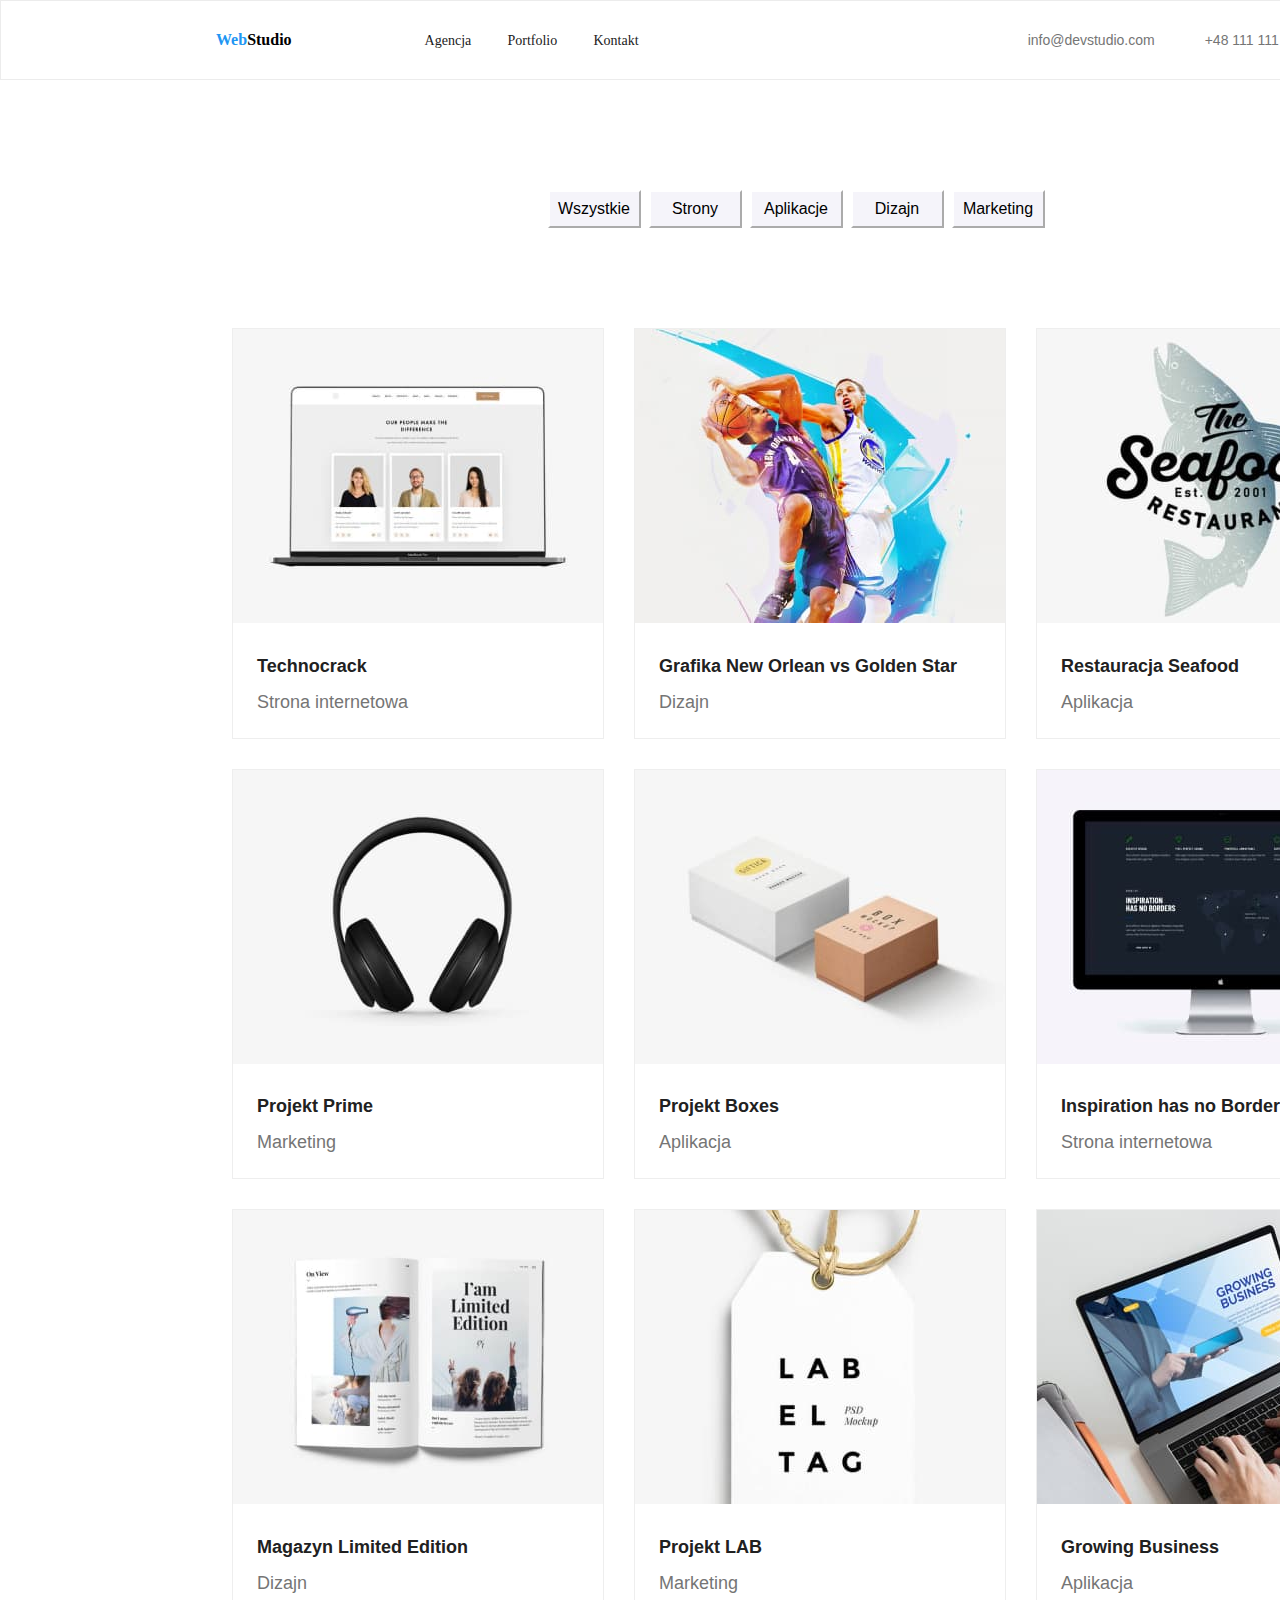
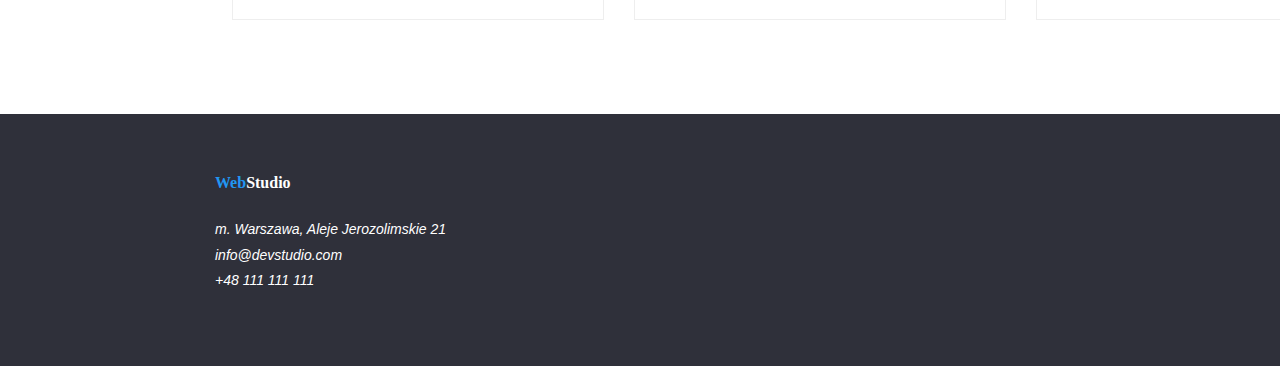
==== commit 1c240949: "commit" ====
--- a/portfolio.html
+++ b/portfolio.html
@@ -5,6 +5,10 @@
     <meta http-equiv="X-UA-Compatible" content="IE=edge" />
     <meta name="viewport" content="width=device-width, initial-scale=1.0" />
     <title>hw2 - portfolio</title>
+    <link
+      rel="stylesheet"
+      href="https://cdnjs.cloudflare.com/ajax/libs/modern-normalize/1.0.0/modern-normalize.min.css"
+    />
     <link rel="stylesheet" href="./css/styles.css" />
     <link rel="preconnect" href="https://fonts.googleapis.com" />
     <link rel="preconnect" href="https://fonts.gstatic.com" crossorigin />
@@ -14,23 +18,27 @@
     />
   </head>
   <body>
-    <header>
+    <header class="navi-block">
       <a href="index.html" class="logo">
         <span class="web-logo">Web</span>Studio</a
       >
       <nav>
-        <ul>
+        <ul class="link-container">
           <li><a href="agencja.html" class="link">Agencja</a></li>
           <li><a href="portfolio.html" class="link">Portfolio</a></li>
           <li><a href="#" class="link">Kontakt</a></li>
         </ul>
       </nav>
-      <a href="mailto:info@devstudio.com" class="contact">info@devstudio.com</a>
-
-      <a href="48111111111" class="contact">+48 111 111 111</a>
+      <div class="contact-container">
+        <a href="mailto:info@devstudio.com" class="contact"
+          >info@devstudio.com</a
+        >
+
+        <a href="48111111111" class="contact">+48 111 111 111</a>
+      </div>
     </header>
     <main>
-      <ul>
+      <ul class="filter-button">
         <li>
           <button type="button" class="button-portfolio">Wszystkie</button>
         </li>
@@ -49,7 +57,7 @@
       </ul>
 
       <ul class="project-name">
-        <li>
+        <li class="item">
           <figure>
             <img
               src="images/nowy1.jpg"
@@ -57,13 +65,13 @@
               width="370"
               height="294"
             />
-            <figcaption>
+            <figcaption class="figcaption-2">
               Technocrack<span class="type-project"> Strona internetowa</span>
             </figcaption>
           </figure>
         </li>
 
-        <li>
+        <li class="item">
           <figure>
             <img
               src="images/nowy2.jpg"
@@ -71,7 +79,7 @@
               width="370"
               height="294"
             />
-            <figcaption>
+            <figcaption class="figcaption-2">
               Grafika New Orlean vs Golden Star<span class="type-project">
                 Dizajn</span
               >
@@ -79,7 +87,7 @@
           </figure>
         </li>
 
-        <li>
+        <li class="item">
           <figure>
             <img
               src="images/nowy3.jpg"
@@ -87,12 +95,12 @@
               width="370"
               height="294"
             />
-            <figcaption>
+            <figcaption class="figcaption-2">
               Restauracja Seafood <span class="type-project"> Aplikacja</span>
             </figcaption>
           </figure>
         </li>
-        <li>
+        <li class="item">
           <figure>
             <img
               src="images/nowy4.jpg"
@@ -100,13 +108,13 @@
               width="370"
               height="294"
             />
-            <figcaption>
+            <figcaption class="figcaption-2">
               Projekt Prime<span class="type-project"> Marketing</span>
             </figcaption>
           </figure>
         </li>
 
-        <li>
+        <li class="item">
           <figure>
             <img
               src="images/nowy5.jpg"
@@ -114,13 +122,13 @@
               width="370"
               height="294"
             />
-            <figcaption>
+            <figcaption class="figcaption-2">
               Projekt Boxes<span class="type-project"> Aplikacja</span>
             </figcaption>
           </figure>
         </li>
 
-        <li>
+        <li class="item">
           <figure>
             <img
               src="images/nowy6.jpg"
@@ -128,14 +136,14 @@
               width="370"
               height="294"
             />
-            <figcaption>
+            <figcaption class="figcaption-2">
               Inspiration has no Borders
               <span class="type-project"> Strona internetowa</span>
             </figcaption>
           </figure>
         </li>
 
-        <li>
+        <li class="item">
           <figure>
             <img
               src="images/nowy7.jpg"
@@ -143,12 +151,12 @@
               width="370"
               height="294"
             />
-            <figcaption>
+            <figcaption class="figcaption-2">
               Magazyn Limited Edition<span class="type-project"> Dizajn</span>
             </figcaption>
           </figure>
         </li>
-        <li>
+        <li class="item">
           <figure>
             <img
               src="images/nowy8.jpg"
@@ -156,12 +164,12 @@
               width="370"
               height="294"
             />
-            <figcaption>
+            <figcaption class="figcaption-2">
               Projekt LAB<span class="type-project"> Marketing</span>
             </figcaption>
           </figure>
         </li>
-        <li>
+        <li class="item">
           <figure>
             <img
               src="images/nowy9.jpg"
@@ -169,16 +177,18 @@
               width="370"
               height="294"
             />
-            <figcaption>Growing Business <span> Aplikacja</span></figcaption>
-          </figure>
+            <figcaption class="figcaption-2">
+              Growing Business <span class="type-project"> Aplikacja</span>
+            </figcaption>
         </li>
       </ul>
     </main>
+
     <footer class="background">
       <a href="index.html" class="logo-footer"
         ><span class="web-logo">Web</span>Studio</a
       >
-      <address>
+      <address class="contact-footer">
         <p class="place">m. Warszawa, Aleje Jerozolimskie 21</p>
         <a href="mailto:info@devstudio.com" class="link-footer"
           >info@devstudio.com</a
--- a/css/styles.css
+++ b/css/styles.css
@@ -1,18 +1,32 @@
 body {
   font-family: "Roboto", sans-serif;
   color: #212121;
+  margin: 0 auto;
+  width: 1600px;
 }
 
 :root {
   --colorBackground: #2f303a;
 }
+/*ogólna sekcja*/
+
+.section {
+  padding-top: 94px;
+  padding-bottom: 94px;
+  display: flex;
+}
+
+/*classes for header*/
 
 .logo {
   font-family: "Raleway";
   font-weight: 700;
   font-size: 26;
+  margin-left: 215px;
+  margin-right: 93px;
   color: #000000;
   cursor: pointer;
+  text-decoration: none;
 }
 
 .logo:hover,
@@ -25,11 +39,22 @@
   color: #2196f3;
 }
 
+.navi-block {
+  width: 1600px;
+  height: 80px;
+  display: flex;
+  justify-content: space-around;
+  flex-direction: row;
+  align-items: center;
+  border: 1px solid #ececec;
+}
+
 .link {
   font-weight: 500;
   font-size: 14px;
   color: #212121;
   font-family: Roboto;
+  text-decoration: none;
 }
 
 .link:hover,
@@ -38,10 +63,27 @@
   text-decoration: none;
 }
 
+.link-container {
+  list-style: none;
+  width: 254px;
+  display: flex;
+  justify-content: space-between;
+}
+
 .contact {
   font-weight: 500;
   font-size: 14px;
   color: #757575;
+  text-decoration: none;
+  padding-right: 50px;
+}
+
+.contact-container {
+  margin-right: 227px;
+  margin-left: 371px;
+  width: 395px;
+  display: flex;
+  justify-content: center;
 }
 
 .contact:hover,
@@ -50,27 +92,25 @@
   text-decoration: none;
 }
 
-.background {
+/*classes for hero-section*/
+
+.hero-container {
   background-color: var(--colorBackground);
-}
-
-.text {
-  font-size: 14px;
-  font-weight: 400;
-  color: #757575;
-  line-height: 1.7;
-}
-
-.title-p {
-  font-size: 14px;
-  font-weight: 700;
-  color: #212121;
+  width: 1600px;
+  height: 600px;
+  display: flex;
+  align-items: center;
+  flex-direction: column;
+  padding-top: 200px;
 }
 
 .title {
   font-weight: 900;
   font-size: 44px;
   color: #ffffff;
+  text-align: center;
+  width: 696px;
+  height: 120px;
 }
 
 .text-button {
@@ -79,18 +119,23 @@
   color: #ffffff;
   background-color: #2196f3;
   cursor: pointer;
+  height: 50px;
+  width: 200px;
 }
 
 .text-button:focus,
 .text-button:hover {
   background-color: #f5f4fa;
 }
+
 .button-portfolio {
   font-weight: 500;
   font-size: 16px;
   border-color: #ffffff;
   background-color: #f5f4fa;
   cursor: pointer;
+  width: 93px;
+  height: 38px;
 }
 
 .button-portfolio:focus,
@@ -99,10 +144,60 @@
   color: #ffffff;
 }
 
+/* first section */
+
+.text {
+  font-size: 14px;
+  font-weight: 400;
+  color: #757575;
+  line-height: 1.7;
+}
+
+.description {
+  width: 1170px;
+  margin: 0 215px;
+}
+
+.title-p {
+  font-size: 14px;
+  font-weight: 700;
+  color: #212121;
+}
+
 .secondary-head {
   font-weight: 700;
   font-size: 36px;
   color: #212121;
+  padding-bottom: 50px;
+  margin: 0 auto;
+  text-align: center;
+}
+
+.images-position {
+  display: flex;
+  width: 1170px;
+  margin: 0 215px;
+  list-style: none;
+  padding-left: 0;
+  padding-bottom: 94px;
+  justify-content: space-between;
+}
+
+/* second section*/
+
+.secondary-head-2 {
+  font-weight: 700;
+  font-size: 36px;
+  color: #212121;
+  padding-bottom: 50px;
+  padding-top: 94px;
+  margin: 0 auto;
+  text-align: center;
+}
+
+.second-background {
+  background-color: #f5f4fa;
+  height: 648px;
 }
 
 .personal-data {
@@ -111,9 +206,37 @@
   line-height: 1.17;
 }
 
-.position {
+.figure {
+  margin: 0%;
+}
+
+.figcaption {
+  display: flex;
+  flex-direction: column;
+  text-align: center;
+  padding-top: 30px;
+}
+
+.job-position {
   font-size: 16px;
   color: #757575;
+  padding-top: 10px;
+}
+
+/*footer section*/
+
+.background {
+  height: 252px;
+  background-color: var(--colorBackground);
+  padding-left: 215px;
+  padding-bottom: 60px;
+  padding-top: 60px;
+}
+
+.contact-footer {
+  display: flex;
+  flex-direction: column;
+  padding-top: 9px;
 }
 
 .logo-footer {
@@ -121,32 +244,72 @@
   font-weight: 700;
   font-size: 26;
   color: #ffffff;
+  text-decoration: none;
 }
 
 .logo-footer:hover,
 .logo-footer:focus {
   color: #2196f3;
-  text-decoration: none;
 }
 
 .place {
   font-size: 14px;
   color: #ffffff;
+  margin: 0px;
+  padding-top: 20px;
 }
 
 .link-footer {
   font-size: 14px;
   color: #ffffff;
+  text-decoration: none;
+  padding-top: 9px;
 }
 
 .link-footer:hover,
 .link-footer:focus {
   color: #2196f3;
-  text-decoration: none;
-}
+}
+
+/* portfolio page */
+
+.filter-button {
+  list-style: none;
+  display: flex;
+  justify-content: center;
+  padding-left: 0;
+  padding-top: 94px;
+  padding-bottom: 50px;
+}
+
+.filter-button > li {
+  padding-right: 8px;
+}
+
 .project-name {
+  display: flex;
+  flex-wrap: wrap;
+  justify-content: center;
+  gap: 30px;
   font-weight: 700;
   font-size: 18px;
+  list-style: none;
+  padding-left: auto;
+  padding-right: auto;
+  padding-top: 34px;
+  padding-bottom: 94px;
+  margin: 0;
+}
+
+/*.item {
+  flex-basis: calc((100% - 60px) / 3);
+}*/
+
+.project-name > li {
+  border: 1px solid #eeeeee;
+}
+.project-name > li > figure {
+  margin: 0;
 }
 
 .type-project {
@@ -154,3 +317,15 @@
   font-weight: 400;
   color: #757575;
 }
+
+.figcaption-2 {
+  width: 322px;
+  height: 70px;
+  display: flex;
+  flex-direction: column;
+  line-height: 36px;
+  margin-left: 24px;
+  margin-top: 20px;
+  margin-bottom: 20px;
+  margin-right: auto;
+}
